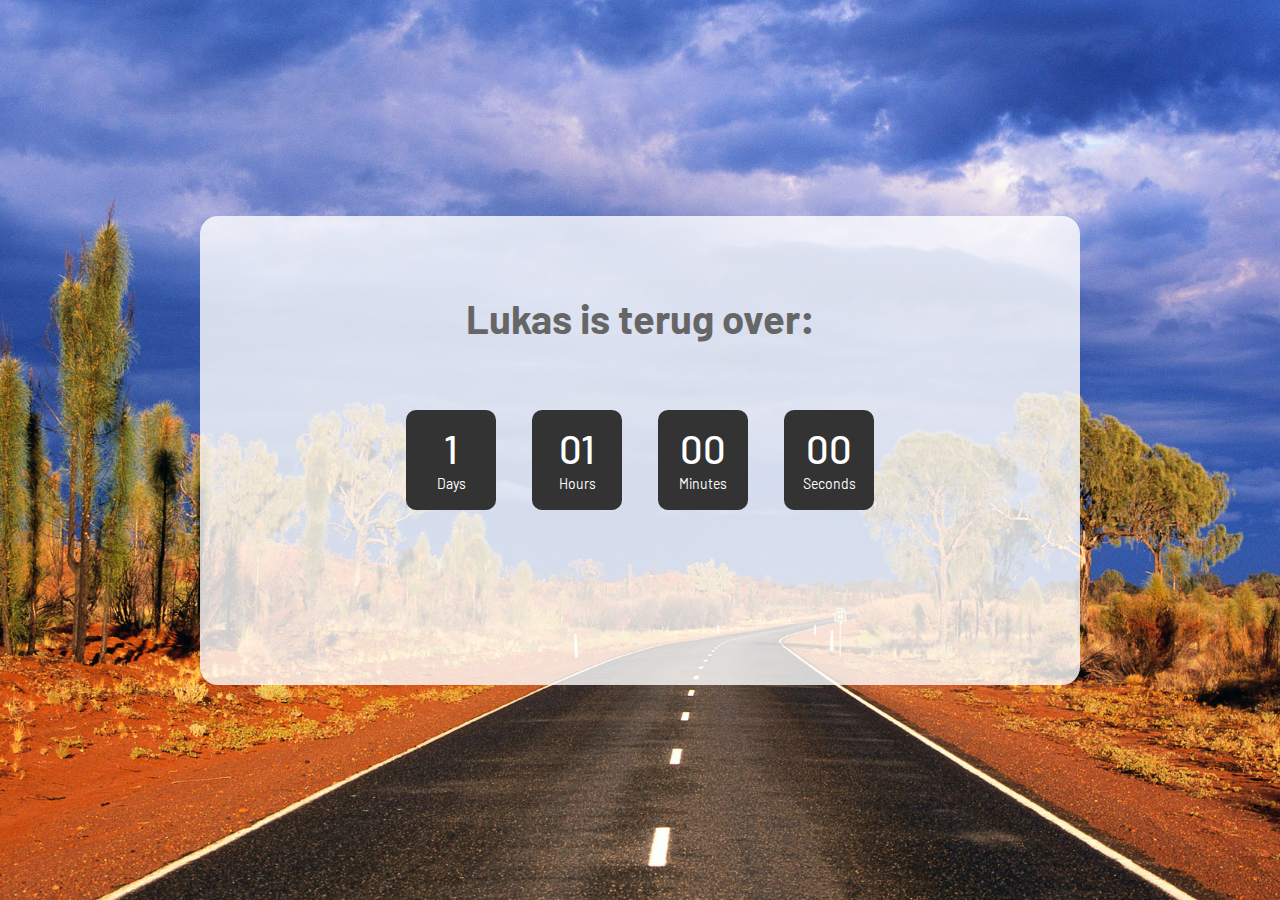
==== wanneerislukasterug/index.html @ bc692d5c "Add wanneerislukasterug" ====
<!DOCTYPE html>
<html lang="en">
<head>
	<title>Wanneer is hij nou eindelijk terug</title>
	<meta charset="UTF-8">
	<meta name="viewport" content="width=device-width, initial-scale=1">
<!--===============================================================================================-->	
	<link rel="icon" type="image/png" href="images/icons/favicon.ico"/>
<!--===============================================================================================-->
	<link rel="stylesheet" type="text/css" href="vendor/bootstrap/css/bootstrap.min.css">
<!--===============================================================================================-->
	<link rel="stylesheet" type="text/css" href="fonts/font-awesome-4.7.0/css/font-awesome.min.css">
<!--===============================================================================================-->
	<link rel="stylesheet" type="text/css" href="vendor/animate/animate.css">
<!--===============================================================================================-->
	<link rel="stylesheet" type="text/css" href="vendor/select2/select2.min.css">
<!--===============================================================================================-->
	<link rel="stylesheet" type="text/css" href="css/util.css">
	<link rel="stylesheet" type="text/css" href="css/main.css">
<!--===============================================================================================-->
</head>
<body>
	
	
	<div class="bg-img1 size1 flex-w flex-c-m p-t-55 p-b-55 p-l-15 p-r-15" style="background-image: url('images/australia.jpg');">
		<div class="wsize1 bor1 bg1 p-t-45 p-b-45 p-l-15 p-r-15 respon1">

			<p class="txt-center m1-txt1 p-t-33 p-b-68 header-text" style="font-size: 40px !important; color: #666666 !important;">
				Lukas is terug over:
			</p>

			<div class="wsize2 flex-w flex-c hsize1 cd100">
				<div class="flex-col-c-m size2 how-countdown">
					<span class="l1-txt1 p-b-9 days">35</span>
					<span class="s1-txt1">Days</span>
				</div>

				<div class="flex-col-c-m size2 how-countdown">
					<span class="l1-txt1 p-b-9 hours">17</span>
					<span class="s1-txt1">Hours</span>
				</div>

				<div class="flex-col-c-m size2 how-countdown">
					<span class="l1-txt1 p-b-9 minutes">50</span>
					<span class="s1-txt1">Minutes</span>
				</div>

				<div class="flex-col-c-m size2 how-countdown">
					<span class="l1-txt1 p-b-9 seconds">39</span>
					<span class="s1-txt1">Seconds</span>
				</div>
			</div>
			
		</div>
	</div>



	

<!--===============================================================================================-->	
	<script src="vendor/jquery/jquery-3.2.1.min.js"></script>
<!--===============================================================================================-->
	<script src="vendor/bootstrap/js/popper.js"></script>
	<script src="vendor/bootstrap/js/bootstrap.min.js"></script>
<!--===============================================================================================-->
	<script src="vendor/select2/select2.min.js"></script>
<!--===============================================================================================-->
	<script src="vendor/countdowntime/moment.min.js"></script>
	<script src="vendor/countdowntime/moment-timezone.min.js"></script>
	<script src="vendor/countdowntime/moment-timezone-with-data.min.js"></script>
	<script src="vendor/countdowntime/countdowntime.js"></script>
	<script>
		if (new Date() < new Date('2019', '1', '5')) {
			$('.header-text').text('Lukas is eindelijk (;P) weg over:')
			$('.cd100').countdown100({
			/*Set Endtime here*/
			/*Endtime must be > current time*/
			endtimeYear: 2019,
			endtimeMonth: 2,
			endtimeDate: 5,
			endtimeHours: 1,
			endtimeMinutes: 0,
			endtimeSeconds: 0,
			timeZone: "Europe/Amsterdam" 
			// ex:  timeZone: "America/New_York"
			//go to " http://momentjs.com/timezone/ " to get timezone
		});

		} else {
			$('.cd100').countdown100({
			/*Set Endtime here*/
			/*Endtime must be > current time*/
			endtimeYear: 2019,
			endtimeMonth: 8,
			endtimeDate: 1,
			endtimeHours: 1,
			endtimeMinutes: 0,
			endtimeSeconds: 0,
			timeZone: "Europe/Amsterdam" 
			// ex:  timeZone: "America/New_York"
			//go to " http://momentjs.com/timezone/ " to get timezone
		});
		}
	</script>
<!--===============================================================================================-->
	<script src="vendor/tilt/tilt.jquery.min.js"></script>
	<script >
		$('.js-tilt').tilt({
			scale: 1.1
		})
	</script>
<!--===============================================================================================-->
	<script src="js/main.js"></script>

</body>
</html>
---- wanneerislukasterug/css/util.css ----
/*//////////////////////////////////////////////////////////////////
[ REBOOT ]*/
*, *:before, *:after {
	margin: 0px; 
	padding: 0px; 
	-webkit-box-sizing: border-box;
	-moz-box-sizing: border-box;
	box-sizing: border-box;
}

body, html {
	font-family: Arial, sans-serif;
	font-size: 15px;
	color: #666666;

	height: 100%;
	background-color: #fff;
	-webkit-box-sizing: border-box;
	-moz-box-sizing: border-box;
	box-sizing: border-box;
}

/*---------------------------------------------*/
a:focus {outline: none;}
a:hover {text-decoration: none;}

/* ------------------------------------ */
h1,h2,h3,h4,h5,h6,p {margin: 0px;}

ul, li {
	margin: 0px;
	list-style-type: none;
}


/* ------------------------------------ */
input, textarea, label {
	display: block;
	outline: none;
	border: none;
}

/* ------------------------------------ */
button {
	outline: none;
	border: none;
	background: transparent;
	cursor: pointer;
}
button:focus {outline: none;}

iframe {border: none;}


/*//////////////////////////////////////////////////////////////////
[ FONT SIZE ]*/
.fs-1 {font-size: 1px;}
.fs-2 {font-size: 2px;}
.fs-3 {font-size: 3px;}
.fs-4 {font-size: 4px;}
.fs-5 {font-size: 5px;}
.fs-6 {font-size: 6px;}
.fs-7 {font-size: 7px;}
.fs-8 {font-size: 8px;}
.fs-9 {font-size: 9px;}
.fs-10 {font-size: 10px;}
.fs-11 {font-size: 11px;}
.fs-12 {font-size: 12px;}
.fs-13 {font-size: 13px;}
.fs-14 {font-size: 14px;}
.fs-15 {font-size: 15px;}
.fs-16 {font-size: 16px;}
.fs-17 {font-size: 17px;}
.fs-18 {font-size: 18px;}
.fs-19 {font-size: 19px;}
.fs-20 {font-size: 20px;}
.fs-21 {font-size: 21px;}
.fs-22 {font-size: 22px;}
.fs-23 {font-size: 23px;}
.fs-24 {font-size: 24px;}
.fs-25 {font-size: 25px;}
.fs-26 {font-size: 26px;}
.fs-27 {font-size: 27px;}
.fs-28 {font-size: 28px;}
.fs-29 {font-size: 29px;}
.fs-30 {font-size: 30px;}
.fs-31 {font-size: 31px;}
.fs-32 {font-size: 32px;}
.fs-33 {font-size: 33px;}
.fs-34 {font-size: 34px;}
.fs-35 {font-size: 35px;}
.fs-36 {font-size: 36px;}
.fs-37 {font-size: 37px;}
.fs-38 {font-size: 38px;}
.fs-39 {font-size: 39px;}
.fs-40 {font-size: 40px;}
.fs-41 {font-size: 41px;}
.fs-42 {font-size: 42px;}
.fs-43 {font-size: 43px;}
.fs-44 {font-size: 44px;}
.fs-45 {font-size: 45px;}
.fs-46 {font-size: 46px;}
.fs-47 {font-size: 47px;}
.fs-48 {font-size: 48px;}
.fs-49 {font-size: 49px;}
.fs-50 {font-size: 50px;}
.fs-51 {font-size: 51px;}
.fs-52 {font-size: 52px;}
.fs-53 {font-size: 53px;}
.fs-54 {font-size: 54px;}
.fs-55 {font-size: 55px;}
.fs-56 {font-size: 56px;}
.fs-57 {font-size: 57px;}
.fs-58 {font-size: 58px;}
.fs-59 {font-size: 59px;}
.fs-60 {font-size: 60px;}
.fs-61 {font-size: 61px;}
.fs-62 {font-size: 62px;}
.fs-63 {font-size: 63px;}
.fs-64 {font-size: 64px;}
.fs-65 {font-size: 65px;}
.fs-66 {font-size: 66px;}
.fs-67 {font-size: 67px;}
.fs-68 {font-size: 68px;}
.fs-69 {font-size: 69px;}
.fs-70 {font-size: 70px;}
.fs-71 {font-size: 71px;}
.fs-72 {font-size: 72px;}
.fs-73 {font-size: 73px;}
.fs-74 {font-size: 74px;}
.fs-75 {font-size: 75px;}
.fs-76 {font-size: 76px;}
.fs-77 {font-size: 77px;}
.fs-78 {font-size: 78px;}
.fs-79 {font-size: 79px;}
.fs-80 {font-size: 80px;}
.fs-81 {font-size: 81px;}
.fs-82 {font-size: 82px;}
.fs-83 {font-size: 83px;}
.fs-84 {font-size: 84px;}
.fs-85 {font-size: 85px;}
.fs-86 {font-size: 86px;}
.fs-87 {font-size: 87px;}
.fs-88 {font-size: 88px;}
.fs-89 {font-size: 89px;}
.fs-90 {font-size: 90px;}
.fs-91 {font-size: 91px;}
.fs-92 {font-size: 92px;}
.fs-93 {font-size: 93px;}
.fs-94 {font-size: 94px;}
.fs-95 {font-size: 95px;}
.fs-96 {font-size: 96px;}
.fs-97 {font-size: 97px;}
.fs-98 {font-size: 98px;}
.fs-99 {font-size: 99px;}
.fs-100 {font-size: 100px;}
.fs-101 {font-size: 101px;}
.fs-102 {font-size: 102px;}
.fs-103 {font-size: 103px;}
.fs-104 {font-size: 104px;}
.fs-105 {font-size: 105px;}
.fs-106 {font-size: 106px;}
.fs-107 {font-size: 107px;}
.fs-108 {font-size: 108px;}
.fs-109 {font-size: 109px;}
.fs-110 {font-size: 110px;}
.fs-111 {font-size: 111px;}
.fs-112 {font-size: 112px;}
.fs-113 {font-size: 113px;}
.fs-114 {font-size: 114px;}
.fs-115 {font-size: 115px;}
.fs-116 {font-size: 116px;}
.fs-117 {font-size: 117px;}
.fs-118 {font-size: 118px;}
.fs-119 {font-size: 119px;}
.fs-120 {font-size: 120px;}
.fs-121 {font-size: 121px;}
.fs-122 {font-size: 122px;}
.fs-123 {font-size: 123px;}
.fs-124 {font-size: 124px;}
.fs-125 {font-size: 125px;}
.fs-126 {font-size: 126px;}
.fs-127 {font-size: 127px;}
.fs-128 {font-size: 128px;}
.fs-129 {font-size: 129px;}
.fs-130 {font-size: 130px;}
.fs-131 {font-size: 131px;}
.fs-132 {font-size: 132px;}
.fs-133 {font-size: 133px;}
.fs-134 {font-size: 134px;}
.fs-135 {font-size: 135px;}
.fs-136 {font-size: 136px;}
.fs-137 {font-size: 137px;}
.fs-138 {font-size: 138px;}
.fs-139 {font-size: 139px;}
.fs-140 {font-size: 140px;}
.fs-141 {font-size: 141px;}
.fs-142 {font-size: 142px;}
.fs-143 {font-size: 143px;}
.fs-144 {font-size: 144px;}
.fs-145 {font-size: 145px;}
.fs-146 {font-size: 146px;}
.fs-147 {font-size: 147px;}
.fs-148 {font-size: 148px;}
.fs-149 {font-size: 149px;}
.fs-150 {font-size: 150px;}
.fs-151 {font-size: 151px;}
.fs-152 {font-size: 152px;}
.fs-153 {font-size: 153px;}
.fs-154 {font-size: 154px;}
.fs-155 {font-size: 155px;}
.fs-156 {font-size: 156px;}
.fs-157 {font-size: 157px;}
.fs-158 {font-size: 158px;}
.fs-159 {font-size: 159px;}
.fs-160 {font-size: 160px;}
.fs-161 {font-size: 161px;}
.fs-162 {font-size: 162px;}
.fs-163 {font-size: 163px;}
.fs-164 {font-size: 164px;}
.fs-165 {font-size: 165px;}
.fs-166 {font-size: 166px;}
.fs-167 {font-size: 167px;}
.fs-168 {font-size: 168px;}
.fs-169 {font-size: 169px;}
.fs-170 {font-size: 170px;}
.fs-171 {font-size: 171px;}
.fs-172 {font-size: 172px;}
.fs-173 {font-size: 173px;}
.fs-174 {font-size: 174px;}
.fs-175 {font-size: 175px;}
.fs-176 {font-size: 176px;}
.fs-177 {font-size: 177px;}
.fs-178 {font-size: 178px;}
.fs-179 {font-size: 179px;}
.fs-180 {font-size: 180px;}
.fs-181 {font-size: 181px;}
.fs-182 {font-size: 182px;}
.fs-183 {font-size: 183px;}
.fs-184 {font-size: 184px;}
.fs-185 {font-size: 185px;}
.fs-186 {font-size: 186px;}
.fs-187 {font-size: 187px;}
.fs-188 {font-size: 188px;}
.fs-189 {font-size: 189px;}
.fs-190 {font-size: 190px;}
.fs-191 {font-size: 191px;}
.fs-192 {font-size: 192px;}
.fs-193 {font-size: 193px;}
.fs-194 {font-size: 194px;}
.fs-195 {font-size: 195px;}
.fs-196 {font-size: 196px;}
.fs-197 {font-size: 197px;}
.fs-198 {font-size: 198px;}
.fs-199 {font-size: 199px;}
.fs-200 {font-size: 200px;}

/*//////////////////////////////////////////////////////////////////
[ PADDING ]*/
.p-t-0 {padding-top: 0px;}
.p-t-1 {padding-top: 1px;}
.p-t-2 {padding-top: 2px;}
.p-t-3 {padding-top: 3px;}
.p-t-4 {padding-top: 4px;}
.p-t-5 {padding-top: 5px;}
.p-t-6 {padding-top: 6px;}
.p-t-7 {padding-top: 7px;}
.p-t-8 {padding-top: 8px;}
.p-t-9 {padding-top: 9px;}
.p-t-10 {padding-top: 10px;}
.p-t-11 {padding-top: 11px;}
.p-t-12 {padding-top: 12px;}
.p-t-13 {padding-top: 13px;}
.p-t-14 {padding-top: 14px;}
.p-t-15 {padding-top: 15px;}
.p-t-16 {padding-top: 16px;}
.p-t-17 {padding-top: 17px;}
.p-t-18 {padding-top: 18px;}
.p-t-19 {padding-top: 19px;}
.p-t-20 {padding-top: 20px;}
.p-t-21 {padding-top: 21px;}
.p-t-22 {padding-top: 22px;}
.p-t-23 {padding-top: 23px;}
.p-t-24 {padding-top: 24px;}
.p-t-25 {padding-top: 25px;}
.p-t-26 {padding-top: 26px;}
.p-t-27 {padding-top: 27px;}
.p-t-28 {padding-top: 28px;}
.p-t-29 {padding-top: 29px;}
.p-t-30 {padding-top: 30px;}
.p-t-31 {padding-top: 31px;}
.p-t-32 {padding-top: 32px;}
.p-t-33 {padding-top: 33px;}
.p-t-34 {padding-top: 34px;}
.p-t-35 {padding-top: 35px;}
.p-t-36 {padding-top: 36px;}
.p-t-37 {padding-top: 37px;}
.p-t-38 {padding-top: 38px;}
.p-t-39 {padding-top: 39px;}
.p-t-40 {padding-top: 40px;}
.p-t-41 {padding-top: 41px;}
.p-t-42 {padding-top: 42px;}
.p-t-43 {padding-top: 43px;}
.p-t-44 {padding-top: 44px;}
.p-t-45 {padding-top: 45px;}
.p-t-46 {padding-top: 46px;}
.p-t-47 {padding-top: 47px;}
.p-t-48 {padding-top: 48px;}
.p-t-49 {padding-top: 49px;}
.p-t-50 {padding-top: 50px;}
.p-t-51 {padding-top: 51px;}
.p-t-52 {padding-top: 52px;}
.p-t-53 {padding-top: 53px;}
.p-t-54 {padding-top: 54px;}
.p-t-55 {padding-top: 55px;}
.p-t-56 {padding-top: 56px;}
.p-t-57 {padding-top: 57px;}
.p-t-58 {padding-top: 58px;}
.p-t-59 {padding-top: 59px;}
.p-t-60 {padding-top: 60px;}
.p-t-61 {padding-top: 61px;}
.p-t-62 {padding-top: 62px;}
.p-t-63 {padding-top: 63px;}
.p-t-64 {padding-top: 64px;}
.p-t-65 {padding-top: 65px;}
.p-t-66 {padding-top: 66px;}
.p-t-67 {padding-top: 67px;}
.p-t-68 {padding-top: 68px;}
.p-t-69 {padding-top: 69px;}
.p-t-70 {padding-top: 70px;}
.p-t-71 {padding-top: 71px;}
.p-t-72 {padding-top: 72px;}
.p-t-73 {padding-top: 73px;}
.p-t-74 {padding-top: 74px;}
.p-t-75 {padding-top: 75px;}
.p-t-76 {padding-top: 76px;}
.p-t-77 {padding-top: 77px;}
.p-t-78 {padding-top: 78px;}
.p-t-79 {padding-top: 79px;}
.p-t-80 {padding-top: 80px;}
.p-t-81 {padding-top: 81px;}
.p-t-82 {padding-top: 82px;}
.p-t-83 {padding-top: 83px;}
.p-t-84 {padding-top: 84px;}
.p-t-85 {padding-top: 85px;}
.p-t-86 {padding-top: 86px;}
.p-t-87 {padding-top: 87px;}
.p-t-88 {padding-top: 88px;}
.p-t-89 {padding-top: 89px;}
.p-t-90 {padding-top: 90px;}
.p-t-91 {padding-top: 91px;}
.p-t-92 {padding-top: 92px;}
.p-t-93 {padding-top: 93px;}
.p-t-94 {padding-top: 94px;}
.p-t-95 {padding-top: 95px;}
.p-t-96 {padding-top: 96px;}
.p-t-97 {padding-top: 97px;}
.p-t-98 {padding-top: 98px;}
.p-t-99 {padding-top: 99px;}
.p-t-100 {padding-top: 100px;}
.p-t-101 {padding-top: 101px;}
.p-t-102 {padding-top: 102px;}
.p-t-103 {padding-top: 103px;}
.p-t-104 {padding-top: 104px;}
.p-t-105 {padding-top: 105px;}
.p-t-106 {padding-top: 106px;}
.p-t-107 {padding-top: 107px;}
.p-t-108 {padding-top: 108px;}
.p-t-109 {padding-top: 109px;}
.p-t-110 {padding-top: 110px;}
.p-t-111 {padding-top: 111px;}
.p-t-112 {padding-top: 112px;}
.p-t-113 {padding-top: 113px;}
.p-t-114 {padding-top: 114px;}
.p-t-115 {padding-top: 115px;}
.p-t-116 {padding-top: 116px;}
.p-t-117 {padding-top: 117px;}
.p-t-118 {padding-top: 118px;}
.p-t-119 {padding-top: 119px;}
.p-t-120 {padding-top: 120px;}
.p-t-121 {padding-top: 121px;}
.p-t-122 {padding-top: 122px;}
.p-t-123 {padding-top: 123px;}
.p-t-124 {padding-top: 124px;}
.p-t-125 {padding-top: 125px;}
.p-t-126 {padding-top: 126px;}
.p-t-127 {padding-top: 127px;}
.p-t-128 {padding-top: 128px;}
.p-t-129 {padding-top: 129px;}
.p-t-130 {padding-top: 130px;}
.p-t-131 {padding-top: 131px;}
.p-t-132 {padding-top: 132px;}
.p-t-133 {padding-top: 133px;}
.p-t-134 {padding-top: 134px;}
.p-t-135 {padding-top: 135px;}
.p-t-136 {padding-top: 136px;}
.p-t-137 {padding-top: 137px;}
.p-t-138 {padding-top: 138px;}
.p-t-139 {padding-top: 139px;}
.p-t-140 {padding-top: 140px;}
.p-t-141 {padding-top: 141px;}
.p-t-142 {padding-top: 142px;}
.p-t-143 {padding-top: 143px;}
.p-t-144 {padding-top: 144px;}
.p-t-145 {padding-top: 145px;}
.p-t-146 {padding-top: 146px;}
.p-t-147 {padding-top: 147px;}
.p-t-148 {padding-top: 148px;}
.p-t-149 {padding-top: 149px;}
.p-t-150 {padding-top: 150px;}
.p-t-151 {padding-top: 151px;}
.p-t-152 {padding-top: 152px;}
.p-t-153 {padding-top: 153px;}
.p-t-154 {padding-top: 154px;}
.p-t-155 {padding-top: 155px;}
.p-t-156 {padding-top: 156px;}
.p-t-157 {padding-top: 157px;}
.p-t-158 {padding-top: 158px;}
.p-t-159 {padding-top: 159px;}
.p-t-160 {padding-top: 160px;}
.p-t-161 {padding-top: 161px;}
.p-t-162 {padding-top: 162px;}
.p-t-163 {padding-top: 163px;}
.p-t-164 {padding-top: 164px;}
.p-t-165 {padding-top: 165px;}
.p-t-166 {padding-top: 166px;}
.p-t-167 {padding-top: 167px;}
.p-t-168 {padding-top: 168px;}
.p-t-169 {padding-top: 169px;}
.p-t-170 {padding-top: 170px;}
.p-t-171 {padding-top: 171px;}
.p-t-172 {padding-top: 172px;}
.p-t-173 {padding-top: 173px;}
.p-t-174 {padding-top: 174px;}
.p-t-175 {padding-top: 175px;}
.p-t-176 {padding-top: 176px;}
.p-t-177 {padding-top: 177px;}
.p-t-178 {padding-top: 178px;}
.p-t-179 {padding-top: 179px;}
.p-t-180 {padding-top: 180px;}
.p-t-181 {padding-top: 181px;}
.p-t-182 {padding-top: 182px;}
.p-t-183 {padding-top: 183px;}
.p-t-184 {padding-top: 184px;}
.p-t-185 {padding-top: 185px;}
.p-t-186 {padding-top: 186px;}
.p-t-187 {padding-top: 187px;}
.p-t-188 {padding-top: 188px;}
.p-t-189 {padding-top: 189px;}
.p-t-190 {padding-top: 190px;}
.p-t-191 {padding-top: 191px;}
.p-t-192 {padding-top: 192px;}
.p-t-193 {padding-top: 193px;}
.p-t-194 {padding-top: 194px;}
.p-t-195 {padding-top: 195px;}
.p-t-196 {padding-top: 196px;}
.p-t-197 {padding-top: 197px;}
.p-t-198 {padding-top: 198px;}
.p-t-199 {padding-top: 199px;}
.p-t-200 {padding-top: 200px;}
.p-t-201 {padding-top: 201px;}
.p-t-202 {padding-top: 202px;}
.p-t-203 {padding-top: 203px;}
.p-t-204 {padding-top: 204px;}
.p-t-205 {padding-top: 205px;}
.p-t-206 {padding-top: 206px;}
.p-t-207 {padding-top: 207px;}
.p-t-208 {padding-top: 208px;}
.p-t-209 {padding-top: 209px;}
.p-t-210 {padding-top: 210px;}
.p-t-211 {padding-top: 211px;}
.p-t-212 {padding-top: 212px;}
.p-t-213 {padding-top: 213px;}
.p-t-214 {padding-top: 214px;}
.p-t-215 {padding-top: 215px;}
.p-t-216 {padding-top: 216px;}
.p-t-217 {padding-top: 217px;}
.p-t-218 {padding-top: 218px;}
.p-t-219 {padding-top: 219px;}
.p-t-220 {padding-top: 220px;}
.p-t-221 {padding-top: 221px;}
.p-t-222 {padding-top: 222px;}
.p-t-223 {padding-top: 223px;}
.p-t-224 {padding-top: 224px;}
.p-t-225 {padding-top: 225px;}
.p-t-226 {padding-top: 226px;}
.p-t-227 {padding-top: 227px;}
.p-t-228 {padding-top: 228px;}
.p-t-229 {padding-top: 229px;}
.p-t-230 {padding-top: 230px;}
.p-t-231 {padding-top: 231px;}
.p-t-232 {padding-top: 232px;}
.p-t-233 {padding-top: 233px;}
.p-t-234 {padding-top: 234px;}
.p-t-235 {padding-top: 235px;}
.p-t-236 {padding-top: 236px;}
.p-t-237 {padding-top: 237px;}
.p-t-238 {padding-top: 238px;}
.p-t-239 {padding-top: 239px;}
.p-t-240 {padding-top: 240px;}
.p-t-241 {padding-top: 241px;}
.p-t-242 {padding-top: 242px;}
.p-t-243 {padding-top: 243px;}
.p-t-244 {padding-top: 244px;}
.p-t-245 {padding-top: 245px;}
.p-t-246 {padding-top: 246px;}
.p-t-247 {padding-top: 247px;}
.p-t-248 {padding-top: 248px;}
.p-t-249 {padding-top: 249px;}
.p-t-250 {padding-top: 250px;}
.p-b-0 {padding-bottom: 0px;}
.p-b-1 {padding-bottom: 1px;}
.p-b-2 {padding-bottom: 2px;}
.p-b-3 {padding-bottom: 3px;}
.p-b-4 {padding-bottom: 4px;}
.p-b-5 {padding-bottom: 5px;}
.p-b-6 {padding-bottom: 6px;}
.p-b-7 {padding-bottom: 7px;}
.p-b-8 {padding-bottom: 8px;}
.p-b-9 {padding-bottom: 9px;}
.p-b-10 {padding-bottom: 10px;}
.p-b-11 {padding-bottom: 11px;}
.p-b-12 {padding-bottom: 12px;}
.p-b-13 {padding-bottom: 13px;}
.p-b-14 {padding-bottom: 14px;}
.p-b-15 {padding-bottom: 15px;}
.p-b-16 {padding-bottom: 16px;}
.p-b-17 {padding-bottom: 17px;}
.p-b-18 {padding-bottom: 18px;}
.p-b-19 {padding-bottom: 19px;}
.p-b-20 {padding-bottom: 20px;}
.p-b-21 {padding-bottom: 21px;}
.p-b-22 {padding-bottom: 22px;}
.p-b-23 {padding-bottom: 23px;}
.p-b-24 {padding-bottom: 24px;}
.p-b-25 {padding-bottom: 25px;}
.p-b-26 {padding-bottom: 26px;}
.p-b-27 {padding-bottom: 27px;}
.p-b-28 {padding-bottom: 28px;}
.p-b-29 {padding-bottom: 29px;}
.p-b-30 {padding-bottom: 30px;}
.p-b-31 {padding-bottom: 31px;}
.p-b-32 {padding-bottom: 32px;}
.p-b-33 {padding-bottom: 33px;}
.p-b-34 {padding-bottom: 34px;}
.p-b-35 {padding-bottom: 35px;}
.p-b-36 {padding-bottom: 36px;}
.p-b-37 {padding-bottom: 37px;}
.p-b-38 {padding-bottom: 38px;}
.p-b-39 {padding-bottom: 39px;}
.p-b-40 {padding-bottom: 40px;}
.p-b-41 {padding-bottom: 41px;}
.p-b-42 {padding-bottom: 42px;}
.p-b-43 {padding-bottom: 43px;}
.p-b-44 {padding-bottom: 44px;}
.p-b-45 {padding-bottom: 45px;}
.p-b-46 {padding-bottom: 46px;}
.p-b-47 {padding-bottom: 47px;}
.p-b-48 {padding-bottom: 48px;}
.p-b-49 {padding-bottom: 49px;}
.p-b-50 {padding-bottom: 50px;}
.p-b-51 {padding-bottom: 51px;}
.p-b-52 {padding-bottom: 52px;}
.p-b-53 {padding-bottom: 53px;}
.p-b-54 {padding-bottom: 54px;}
.p-b-55 {padding-bottom: 55px;}
.p-b-56 {padding-bottom: 56px;}
.p-b-57 {padding-bottom: 57px;}
.p-b-58 {padding-bottom: 58px;}
.p-b-59 {padding-bottom: 59px;}
.p-b-60 {padding-bottom: 60px;}
.p-b-61 {padding-bottom: 61px;}
.p-b-62 {padding-bottom: 62px;}
.p-b-63 {padding-bottom: 63px;}
.p-b-64 {padding-bottom: 64px;}
.p-b-65 {padding-bottom: 65px;}
.p-b-66 {padding-bottom: 66px;}
.p-b-67 {padding-bottom: 67px;}
.p-b-68 {padding-bottom: 68px;}
.p-b-69 {padding-bottom: 69px;}
.p-b-70 {padding-bottom: 70px;}
.p-b-71 {padding-bottom: 71px;}
.p-b-72 {padding-bottom: 72px;}
.p-b-73 {padding-bottom: 73px;}
.p-b-74 {padding-bottom: 74px;}
.p-b-75 {padding-bottom: 75px;}
.p-b-76 {padding-bottom: 76px;}
.p-b-77 {padding-bottom: 77px;}
.p-b-78 {padding-bottom: 78px;}
.p-b-79 {padding-bottom: 79px;}
.p-b-80 {padding-bottom: 80px;}
.p-b-81 {padding-bottom: 81px;}
.p-b-82 {padding-bottom: 82px;}
.p-b-83 {padding-bottom: 83px;}
.p-b-84 {padding-bottom: 84px;}
.p-b-85 {padding-bottom: 85px;}
.p-b-86 {padding-bottom: 86px;}
.p-b-87 {padding-bottom: 87px;}
.p-b-88 {padding-bottom: 88px;}
.p-b-89 {padding-bottom: 89px;}
.p-b-90 {padding-bottom: 90px;}
.p-b-91 {padding-bottom: 91px;}
.p-b-92 {padding-bottom: 92px;}
.p-b-93 {padding-bottom: 93px;}
.p-b-94 {padding-bottom: 94px;}
.p-b-95 {padding-bottom: 95px;}
.p-b-96 {padding-bottom: 96px;}
.p-b-97 {padding-bottom: 97px;}
.p-b-98 {padding-bottom: 98px;}
.p-b-99 {padding-bottom: 99px;}
.p-b-100 {padding-bottom: 100px;}
.p-b-101 {padding-bottom: 101px;}
.p-b-102 {padding-bottom: 102px;}
.p-b-103 {padding-bottom: 103px;}
.p-b-104 {padding-bottom: 104px;}
.p-b-105 {padding-bottom: 105px;}
.p-b-106 {padding-bottom: 106px;}
.p-b-107 {padding-bottom: 107px;}
.p-b-108 {padding-bottom: 108px;}
.p-b-109 {padding-bottom: 109px;}
.p-b-110 {padding-bottom: 110px;}
.p-b-111 {padding-bottom: 111px;}
.p-b-112 {padding-bottom: 112px;}
.p-b-113 {padding-bottom: 113px;}
.p-b-114 {padding-bottom: 114px;}
.p-b-115 {padding-bottom: 115px;}
.p-b-116 {padding-bottom: 116px;}
.p-b-117 {padding-bottom: 117px;}
.p-b-118 {padding-bottom: 118px;}
.p-b-119 {padding-bottom: 119px;}
.p-b-120 {padding-bottom: 120px;}
.p-b-121 {padding-bottom: 121px;}
.p-b-122 {padding-bottom: 122px;}
.p-b-123 {padding-bottom: 123px;}
.p-b-124 {padding-bottom: 124px;}
.p-b-125 {padding-bottom: 125px;}
.p-b-126 {padding-bottom: 126px;}
.p-b-127 {padding-bottom: 127px;}
.p-b-128 {padding-bottom: 128px;}
.p-b-129 {padding-bottom: 129px;}
.p-b-130 {padding-bottom: 130px;}
.p-b-131 {padding-bottom: 131px;}
.p-b-132 {padding-bottom: 132px;}
.p-b-133 {padding-bottom: 133px;}
.p-b-134 {padding-bottom: 134px;}
.p-b-135 {padding-bottom: 135px;}
.p-b-136 {padding-bottom: 136px;}
.p-b-137 {padding-bottom: 137px;}
.p-b-138 {padding-bottom: 138px;}
.p-b-139 {padding-bottom: 139px;}
.p-b-140 {padding-bottom: 140px;}
.p-b-141 {padding-bottom: 141px;}
.p-b-142 {padding-bottom: 142px;}
.p-b-143 {padding-bottom: 143px;}
.p-b-144 {padding-bottom: 144px;}
.p-b-145 {padding-bottom: 145px;}
.p-b-146 {padding-bottom: 146px;}
.p-b-147 {padding-bottom: 147px;}
.p-b-148 {padding-bottom: 148px;}
.p-b-149 {padding-bottom: 149px;}
.p-b-150 {padding-bottom: 150px;}
.p-b-151 {padding-bottom: 151px;}
.p-b-152 {padding-bottom: 152px;}
.p-b-153 {padding-bottom: 153px;}
.p-b-154 {padding-bottom: 154px;}
.p-b-155 {padding-bottom: 155px;}
.p-b-156 {padding-bottom: 156px;}
.p-b-157 {padding-bottom: 157px;}
.p-b-158 {padding-bottom: 158px;}
.p-b-159 {padding-bottom: 159px;}
.p-b-160 {padding-bottom: 160px;}
.p-b-161 {padding-bottom: 161px;}
.p-b-162 {padding-bottom: 162px;}
.p-b-163 {padding-bottom: 163px;}
.p-b-164 {padding-bottom: 164px;}
.p-b-165 {padding-bottom: 165px;}
.p-b-166 {padding-bottom: 166px;}
.p-b-167 {padding-bottom: 167px;}
.p-b-168 {padding-bottom: 168px;}
.p-b-169 {padding-bottom: 169px;}
.p-b-170 {padding-bottom: 170px;}
.p-b-171 {padding-bottom: 171px;}
.p-b-172 {padding-bottom: 172px;}
.p-b-173 {padding-bottom: 173px;}
.p-b-174 {padding-bottom: 174px;}
.p-b-175 {padding-bottom: 175px;}
.p-b-176 {padding-bottom: 176px;}
.p-b-177 {padding-bottom: 177px;}
.p-b-178 {padding-bottom: 178px;}
.p-b-179 {padding-bottom: 179px;}
.p-b-180 {padding-bottom: 180px;}
.p-b-181 {padding-bottom: 181px;}
.p-b-182 {padding-bottom: 182px;}
.p-b-183 {padding-bottom: 183px;}
.p-b-184 {padding-bottom: 184px;}
.p-b-185 {padding-bottom: 185px;}
.p-b-186 {padding-bottom: 186px;}
.p-b-187 {padding-bottom: 187px;}
.p-b-188 {padding-bottom: 188px;}
.p-b-189 {padding-bottom: 189px;}
.p-b-190 {padding-bottom: 190px;}
.p-b-191 {padding-bottom: 191px;}
.p-b-192 {padding-bottom: 192px;}
.p-b-193 {padding-bottom: 193px;}
.p-b-194 {padding-bottom: 194px;}
.p-b-195 {padding-bottom: 195px;}
.p-b-196 {padding-bottom: 196px;}
.p-b-197 {padding-bottom: 197px;}
.p-b-198 {padding-bottom: 198px;}
.p-b-199 {padding-bottom: 199px;}
.p-b-200 {padding-bottom: 200px;}
.p-b-201 {padding-bottom: 201px;}
.p-b-202 {padding-bottom: 202px;}
.p-b-203 {padding-bottom: 203px;}
.p-b-204 {padding-bottom: 204px;}
.p-b-205 {padding-bottom: 205px;}
.p-b-206 {padding-bottom: 206px;}
.p-b-207 {padding-bottom: 207px;}
.p-b-208 {padding-bottom: 208px;}
.p-b-209 {padding-bottom: 209px;}
.p-b-210 {padding-bottom: 210px;}
.p-b-211 {padding-bottom: 211px;}
.p-b-212 {padding-bottom: 212px;}
.p-b-213 {padding-bottom: 213px;}
.p-b-214 {padding-bottom: 214px;}
.p-b-215 {padding-bottom: 215px;}
.p-b-216 {padding-bottom: 216px;}
.p-b-217 {padding-bottom: 217px;}
.p-b-218 {padding-bottom: 218px;}
.p-b-219 {padding-bottom: 219px;}
.p-b-220 {padding-bottom: 220px;}
.p-b-221 {padding-bottom: 221px;}
.p-b-222 {padding-bottom: 222px;}
.p-b-223 {padding-bottom: 223px;}
.p-b-224 {padding-bottom: 224px;}
.p-b-225 {padding-bottom: 225px;}
.p-b-226 {padding-bottom: 226px;}
.p-b-227 {padding-bottom: 227px;}
.p-b-228 {padding-bottom: 228px;}
.p-b-229 {padding-bottom: 229px;}
.p-b-230 {padding-bottom: 230px;}
.p-b-231 {padding-bottom: 231px;}
.p-b-232 {padding-bottom: 232px;}
.p-b-233 {padding-bottom: 233px;}
.p-b-234 {padding-bottom: 234px;}
.p-b-235 {padding-bottom: 235px;}
.p-b-236 {padding-bottom: 236px;}
.p-b-237 {padding-bottom: 237px;}
.p-b-238 {padding-bottom: 238px;}
.p-b-239 {padding-bottom: 239px;}
.p-b-240 {padding-bottom: 240px;}
.p-b-241 {padding-bottom: 241px;}
.p-b-242 {padding-bottom: 242px;}
.p-b-243 {padding-bottom: 243px;}
.p-b-244 {padding-bottom: 244px;}
.p-b-245 {padding-bottom: 245px;}
.p-b-246 {padding-bottom: 246px;}
.p-b-247 {padding-bottom: 247px;}
.p-b-248 {padding-bottom: 248px;}
.p-b-249 {padding-bottom: 249px;}
.p-b-250 {padding-bottom: 250px;}
.p-l-0 {padding-left: 0px;}
.p-l-1 {padding-left: 1px;}
.p-l-2 {padding-left: 2px;}
.p-l-3 {padding-left: 3px;}
.p-l-4 {padding-left: 4px;}
.p-l-5 {padding-left: 5px;}
.p-l-6 {padding-left: 6px;}
.p-l-7 {padding-left: 7px;}
.p-l-8 {padding-left: 8px;}
.p-l-9 {padding-left: 9px;}
.p-l-10 {padding-left: 10px;}
.p-l-11 {padding-left: 11px;}
.p-l-12 {padding-left: 12px;}
.p-l-13 {padding-left: 13px;}
.p-l-14 {padding-left: 14px;}
.p-l-15 {padding-left: 15px;}
.p-l-16 {padding-left: 16px;}
.p-l-17 {padding-left: 17px;}
.p-l-18 {padding-left: 18px;}
.p-l-19 {padding-left: 19px;}
.p-l-20 {padding-left: 20px;}
.p-l-21 {padding-left: 21px;}
.p-l-22 {padding-left: 22px;}
.p-l-23 {padding-left: 23px;}
.p-l-24 {padding-left: 24px;}
.p-l-25 {padding-left: 25px;}
.p-l-26 {padding-left: 26px;}
.p-l-27 {padding-left: 27px;}
.p-l-28 {padding-left: 28px;}
.p-l-29 {padding-left: 29px;}
.p-l-30 {padding-left: 30px;}
.p-l-31 {padding-left: 31px;}
.p-l-32 {padding-left: 32px;}
.p-l-33 {padding-left: 33px;}
.p-l-34 {padding-left: 34px;}
.p-l-35 {padding-left: 35px;}
.p-l-36 {padding-left: 36px;}
.p-l-37 {padding-left: 37px;}
.p-l-38 {padding-left: 38px;}
.p-l-39 {padding-left: 39px;}
.p-l-40 {padding-left: 40px;}
.p-l-41 {padding-left: 41px;}
.p-l-42 {padding-left: 42px;}
.p-l-43 {padding-left: 43px;}
.p-l-44 {padding-left: 44px;}
.p-l-45 {padding-left: 45px;}
.p-l-46 {padding-left: 46px;}
.p-l-47 {padding-left: 47px;}
.p-l-48 {padding-left: 48px;}
.p-l-49 {padding-left: 49px;}
.p-l-50 {padding-left: 50px;}
.p-l-51 {padding-left: 51px;}
.p-l-52 {padding-left: 52px;}
.p-l-53 {padding-left: 53px;}
.p-l-54 {padding-left: 54px;}
.p-l-55 {padding-left: 55px;}
.p-l-56 {padding-left: 56px;}
.p-l-57 {padding-left: 57px;}
.p-l-58 {padding-left: 58px;}
.p-l-59 {padding-left: 59px;}
.p-l-60 {padding-left: 60px;}
.p-l-61 {padding-left: 61px;}
.p-l-62 {padding-left: 62px;}
.p-l-63 {padding-left: 63px;}
.p-l-64 {padding-left: 64px;}
.p-l-65 {padding-left: 65px;}
.p-l-66 {padding-left: 66px;}
.p-l-67 {padding-left: 67px;}
.p-l-68 {padding-left: 68px;}
.p-l-69 {padding-left: 69px;}
.p-l-70 {padding-left: 70px;}
.p-l-71 {padding-left: 71px;}
.p-l-72 {padding-left: 72px;}
.p-l-73 {padding-left: 73px;}
.p-l-74 {padding-left: 74px;}
.p-l-75 {padding-left: 75px;}
.p-l-76 {padding-left: 76px;}
.p-l-77 {padding-left: 77px;}
.p-l-78 {padding-left: 78px;}
.p-l-79 {padding-left: 79px;}
.p-l-80 {padding-left: 80px;}
.p-l-81 {padding-left: 81px;}
.p-l-82 {padding-left: 82px;}
.p-l-83 {padding-left: 83px;}
.p-l-84 {padding-left: 84px;}
.p-l-85 {padding-left: 85px;}
.p-l-86 {padding-left: 86px;}
.p-l-87 {padding-left: 87px;}
.p-l-88 {padding-left: 88px;}
.p-l-89 {padding-left: 89px;}
.p-l-90 {padding-left: 90px;}
.p-l-91 {padding-left: 91px;}
.p-l-92 {padding-left: 92px;}
.p-l-93 {padding-left: 93px;}
.p-l-94 {padding-left: 94px;}
.p-l-95 {padding-left: 95px;}
.p-l-96 {padding-left: 96px;}
.p-l-97 {padding-left: 97px;}
.p-l-98 {padding-left: 98px;}
.p-l-99 {padding-left: 99px;}
.p-l-100 {padding-left: 100px;}
.p-l-101 {padding-left: 101px;}
.p-l-102 {padding-left: 102px;}
.p-l-103 {padding-left: 103px;}
.p-l-104 {padding-left: 104px;}
.p-l-105 {padding-left: 105px;}
.p-l-106 {padding-left: 106px;}
.p-l-107 {padding-left: 107px;}
.p-l-108 {padding-left: 108px;}
.p-l-109 {padding-left: 109px;}
.p-l-110 {padding-left: 110px;}
.p-l-111 {padding-left: 111px;}
.p-l-112 {padding-left: 112px;}
.p-l-113 {padding-left: 113px;}
.p-l-114 {padding-left: 114px;}
.p-l-115 {padding-left: 115px;}
.p-l-116 {padding-left: 116px;}
.p-l-117 {padding-left: 117px;}
.p-l-118 {padding-left: 118px;}
.p-l-119 {padding-left: 119px;}
.p-l-120 {padding-left: 120px;}
.p-l-121 {padding-left: 121px;}
.p-l-122 {padding-left: 122px;}
.p-l-123 {padding-left: 123px;}
.p-l-124 {padding-left: 124px;}
.p-l-125 {padding-left: 125px;}
.p-l-126 {padding-left: 126px;}
.p-l-127 {padding-left: 127px;}
.p-l-128 {padding-left: 128px;}
.p-l-129 {padding-left: 129px;}
.p-l-130 {padding-left: 130px;}
.p-l-131 {padding-left: 131px;}
.p-l-132 {padding-left: 132px;}
.p-l-133 {padding-left: 133px;}
.p-l-134 {padding-left: 134px;}
.p-l-135 {padding-left: 135px;}
.p-l-136 {padding-left: 136px;}
.p-l-137 {padding-left: 137px;}
.p-l-138 {padding-left: 138px;}
.p-l-139 {padding-left: 139px;}
.p-l-140 {padding-left: 140px;}
.p-l-141 {padding-left: 141px;}
.p-l-142 {padding-left: 142px;}
.p-l-143 {padding-left: 143px;}
.p-l-144 {padding-left: 144px;}
.p-l-145 {padding-left: 145px;}
.p-l-146 {padding-left: 146px;}
.p-l-147 {padding-left: 147px;}
.p-l-148 {padding-left: 148px;}
.p-l-149 {padding-left: 149px;}
.p-l-150 {padding-left: 150px;}
.p-l-151 {padding-left: 151px;}
.p-l-152 {padding-left: 152px;}
.p-l-153 {padding-left: 153px;}
.p-l-154 {padding-left: 154px;}
.p-l-155 {padding-left: 155px;}
.p-l-156 {padding-left: 156px;}
.p-l-157 {padding-left: 157px;}
.p-l-158 {padding-left: 158px;}
.p-l-159 {padding-left: 159px;}
.p-l-160 {padding-left: 160px;}
.p-l-161 {padding-left: 161px;}
.p-l-162 {padding-left: 162px;}
.p-l-163 {padding-left: 163px;}
.p-l-164 {padding-left: 164px;}
.p-l-165 {padding-left: 165px;}
.p-l-166 {padding-left: 166px;}
.p-l-167 {padding-left: 167px;}
.p-l-168 {padding-left: 168px;}
.p-l-169 {padding-left: 169px;}
.p-l-170 {padding-left: 170px;}
.p-l-171 {padding-left: 171px;}
.p-l-172 {padding-left: 172px;}
.p-l-173 {padding-left: 173px;}
.p-l-174 {padding-left: 174px;}
.p-l-175 {padding-left: 175px;}
.p-l-176 {padding-left: 176px;}
.p-l-177 {padding-left: 177px;}
.p-l-178 {padding-left: 178px;}
.p-l-179 {padding-left: 179px;}
.p-l-180 {padding-left: 180px;}
.p-l-181 {padding-left: 181px;}
.p-l-182 {padding-left: 182px;}
.p-l-183 {padding-left: 183px;}
.p-l-184 {padding-left: 184px;}
.p-l-185 {padding-left: 185px;}
.p-l-186 {padding-left: 186px;}
.p-l-187 {padding-left: 187px;}
.p-l-188 {padding-left: 188px;}
.p-l-189 {padding-left: 189px;}
.p-l-190 {padding-left: 190px;}
.p-l-191 {padding-left: 191px;}
.p-l-192 {padding-left: 192px;}
.p-l-193 {padding-left: 193px;}
.p-l-194 {padding-left: 194px;}
.p-l-195 {padding-left: 195px;}
.p-l-196 {padding-left: 196px;}
.p-l-197 {padding-left: 197px;}
.p-l-198 {padding-left: 198px;}
.p-l-199 {padding-left: 199px;}
.p-l-200 {padding-left: 200px;}
.p-l-201 {padding-left: 201px;}
.p-l-202 {padding-left: 202px;}
.p-l-203 {padding-left: 203px;}
.p-l-204 {padding-left: 204px;}
.p-l-205 {padding-left: 205px;}
.p-l-206 {padding-left: 206px;}
.p-l-207 {padding-left: 207px;}
.p-l-208 {padding-left: 208px;}
.p-l-209 {padding-left: 209px;}
.p-l-210 {padding-left: 210px;}
.p-l-211 {padding-left: 211px;}
.p-l-212 {padding-left: 212px;}
.p-l-213 {padding-left: 213px;}
.p-l-214 {padding-left: 214px;}
.p-l-215 {padding-left: 215px;}
.p-l-216 {padding-left: 216px;}
.p-l-217 {padding-left: 217px;}
.p-l-218 {padding-left: 218px;}
.p-l-219 {padding-left: 219px;}
.p-l-220 {padding-left: 220px;}
.p-l-221 {padding-left: 221px;}
.p-l-222 {padding-left: 222px;}
.p-l-223 {padding-left: 223px;}
.p-l-224 {padding-left: 224px;}
.p-l-225 {padding-left: 225px;}
.p-l-226 {padding-left: 226px;}
.p-l-227 {padding-left: 227px;}
.p-l-228 {padding-left: 228px;}
.p-l-229 {padding-left: 229px;}
.p-l-230 {padding-left: 230px;}
.p-l-231 {padding-left: 231px;}
.p-l-232 {padding-left: 232px;}
.p-l-233 {padding-left: 233px;}
.p-l-234 {padding-left: 234px;}
.p-l-235 {padding-left: 235px;}
.p-l-236 {padding-left: 236px;}
.p-l-237 {padding-left: 237px;}
.p-l-238 {padding-left: 238px;}
.p-l-239 {padding-left: 239px;}
.p-l-240 {padding-left: 240px;}
.p-l-241 {padding-left: 241px;}
.p-l-242 {padding-left: 242px;}
.p-l-243 {padding-left: 243px;}
.p-l-244 {padding-left: 244px;}
.p-l-245 {padding-left: 245px;}
.p-l-246 {padding-left: 246px;}
.p-l-247 {padding-left: 247px;}
.p-l-248 {padding-left: 248px;}
.p-l-249 {padding-left: 249px;}
.p-l-250 {padding-left: 250px;}
.p-r-0 {padding-right: 0px;}
.p-r-1 {padding-right: 1px;}
.p-r-2 {padding-right: 2px;}
.p-r-3 {padding-right: 3px;}
.p-r-4 {padding-right: 4px;}
.p-r-5 {padding-right: 5px;}
.p-r-6 {padding-right: 6px;}
.p-r-7 {padding-right: 7px;}
.p-r-8 {padding-right: 8px;}
.p-r-9 {padding-right: 9px;}
.p-r-10 {padding-right: 10px;}
.p-r-11 {padding-right: 11px;}
.p-r-12 {padding-right: 12px;}
.p-r-13 {padding-right: 13px;}
.p-r-14 {padding-right: 14px;}
.p-r-15 {padding-right: 15px;}
.p-r-16 {padding-right: 16px;}
.p-r-17 {padding-right: 17px;}
.p-r-18 {padding-right: 18px;}
.p-r-19 {padding-right: 19px;}
.p-r-20 {padding-right: 20px;}
.p-r-21 {padding-right: 21px;}
.p-r-22 {padding-right: 22px;}
.p-r-23 {padding-right: 23px;}
.p-r-24 {padding-right: 24px;}
.p-r-25 {padding-right: 25px;}
.p-r-26 {padding-right: 26px;}
.p-r-27 {padding-right: 27px;}
.p-r-28 {padding-right: 28px;}
.p-r-29 {padding-right: 29px;}
.p-r-30 {padding-right: 30px;}
.p-r-31 {padding-right: 31px;}
.p-r-32 {padding-right: 32px;}
.p-r-33 {padding-right: 33px;}
.p-r-34 {padding-right: 34px;}
.p-r-35 {padding-right: 35px;}
.p-r-36 {padding-right: 36px;}
.p-r-37 {padding-right: 37px;}
.p-r-38 {padding-right: 38px;}
.p-r-39 {padding-right: 39px;}
.p-r-40 {padding-right: 40px;}
.p-r-41 {padding-right: 41px;}
.p-r-42 {padding-right: 42px;}
.p-r-43 {padding-right: 43px;}
.p-r-44 {padding-right: 44px;}
.p-r-45 {padding-right: 45px;}
.p-r-46 {padding-right: 46px;}
.p-r-47 {padding-right: 47px;}
.p-r-48 {padding-right: 48px;}
.p-r-49 {padding-right: 49px;}
.p-r-50 {padding-right: 50px;}
.p-r-51 {padding-right: 51px;}
.p-r-52 {padding-right: 52px;}
.p-r-53 {padding-right: 53px;}
.p-r-54 {padding-right: 54px;}
.p-r-55 {padding-right: 55px;}
.p-r-56 {padding-right: 56px;}
.p-r-57 {padding-right: 57px;}
.p-r-58 {padding-right: 58px;}
.p-r-59 {padding-right: 59px;}
.p-r-60 {padding-right: 60px;}
.p-r-61 {padding-right: 61px;}
.p-r-62 {padding-right: 62px;}
.p-r-63 {padding-right: 63px;}
.p-r-64 {padding-right: 64px;}
.p-r-65 {padding-right: 65px;}
.p-r-66 {padding-right: 66px;}
.p-r-67 {padding-right: 67px;}
.p-r-68 {padding-right: 68px;}
.p-r-69 {padding-right: 69px;}
.p-r-70 {padding-right: 70px;}
.p-r-71 {padding-right: 71px;}
.p-r-72 {padding-right: 72px;}
.p-r-73 {padding-right: 73px;}
.p-r-74 {padding-right: 74px;}
.p-r-75 {padding-right: 75px;}
.p-r-76 {padding-right: 76px;}
.p-r-77 {padding-right: 77px;}
.p-r-78 {padding-right: 78px;}
.p-r-79 {padding-right: 79px;}
.p-r-80 {padding-right: 80px;}
.p-r-81 {padding-right: 81px;}
.p-r-82 {padding-right: 82px;}
.p-r-83 {padding-right: 83px;}
.p-r-84 {padding-right: 84px;}
.p-r-85 {padding-right: 85px;}
.p-r-86 {padding-right: 86px;}
.p-r-87 {padding-right: 87px;}
.p-r-88 {padding-right: 88px;}
.p-r-89 {padding-right: 89px;}
.p-r-90 {padding-right: 90px;}
.p-r-91 {padding-right: 91px;}
.p-r-92 {padding-right: 92px;}
.p-r-93 {padding-right: 93px;}
.p-r-94 {padding-right: 94px;}
.p-r-95 {padding-right: 95px;}
.p-r-96 {padding-right: 96px;}
.p-r-97 {padding-right: 97px;}
.p-r-98 {padding-right: 98px;}
.p-r-99 {padding-right: 99px;}
.p-r-100 {padding-right: 100px;}
.p-r-101 {padding-right: 101px;}
.p-r-102 {padding-right: 102px;}
.p-r-103 {padding-right: 103px;}
.p-r-104 {padding-right: 104px;}
.p-r-105 {padding-right: 105px;}
.p-r-106 {padding-right: 106px;}
.p-r-107 {padding-right: 107px;}
.p-r-108 {padding-right: 108px;}
.p-r-109 {padding-right: 109px;}
.p-r-110 {padding-right: 110px;}
.p-r-111 {padding-right: 111px;}
.p-r-112 {padding-right: 112px;}
.p-r-113 {padding-right: 113px;}
.p-r-114 {padding-right: 114px;}
.p-r-115 {padding-right: 115px;}
.p-r-116 {padding-right: 116px;}
.p-r-117 {padding-right: 117px;}
.p-r-118 {padding-right: 118px;}
.p-r-119 {padding-right: 119px;}
.p-r-120 {padding-right: 120px;}
.p-r-121 {padding-right: 121px;}
.p-r-122 {padding-right: 122px;}
.p-r-123 {padding-right: 123px;}
.p-r-124 {padding-right: 124px;}
.p-r-125 {padding-right: 125px;}
.p-r-126 {padding-right: 126px;}
.p-r-127 {padding-right: 127px;}
.p-r-128 {padding-right: 128px;}
.p-r-129 {padding-right: 129px;}
.p-r-130 {padding-right: 130px;}
.p-r-131 {padding-right: 131px;}
.p-r-132 {padding-right: 132px;}
.p-r-133 {padding-right: 133px;}
.p-r-134 {padding-right: 134px;}
.p-r-135 {padding-right: 135px;}
.p-r-136 {padding-right: 136px;}
.p-r-137 {padding-right: 137px;}
.p-r-138 {padding-right: 138px;}
.p-r-139 {padding-right: 139px;}
.p-r-140 {padding-right: 140px;}
.p-r-141 {padding-right: 141px;}
.p-r-142 {padding-right: 142px;}
.p-r-143 {padding-right: 143px;}
.p-r-144 {padding-right: 144px;}
.p-r-145 {padding-right: 145px;}
.p-r-146 {padding-right: 146px;}
.p-r-147 {padding-right: 147px;}
.p-r-148 {padding-right: 148px;}
.p-r-149 {padding-right: 149px;}
.p-r-150 {padding-right: 150px;}
.p-r-151 {padding-right: 151px;}
.p-r-152 {padding-right: 152px;}
.p-r-153 {padding-right: 153px;}
.p-r-154 {padding-right: 154px;}
.p-r-155 {padding-right: 155px;}
.p-r-156 {padding-right: 156px;}
.p-r-157 {padding-right: 157px;}
.p-r-158 {padding-right: 158px;}
.p-r-159 {padding-right: 159px;}
.p-r-160 {padding-right: 160px;}
.p-r-161 {padding-right: 161px;}
.p-r-162 {padding-right: 162px;}
.p-r-163 {padding-right: 163px;}
.p-r-164 {padding-right: 164px;}
.p-r-165 {padding-right: 165px;}
.p-r-166 {padding-right: 166px;}
.p-r-167 {padding-right: 167px;}
.p-r-168 {padding-right: 168px;}
.p-r-169 {padding-right: 169px;}
.p-r-170 {padding-right: 170px;}
.p-r-171 {padding-right: 171px;}
.p-r-172 {padding-right: 172px;}
.p-r-173 {padding-right: 173px;}
.p-r-174 {padding-right: 174px;}
.p-r-175 {padding-right: 175px;}
.p-r-176 {padding-right: 176px;}
.p-r-177 {padding-right: 177px;}
.p-r-178 {padding-right: 178px;}
.p-r-179 {padding-right: 179px;}
.p-r-180 {padding-right: 180px;}
.p-r-181 {padding-right: 181px;}
.p-r-182 {padding-right: 182px;}
.p-r-183 {padding-right: 183px;}
.p-r-184 {padding-right: 184px;}
.p-r-185 {padding-right: 185px;}
.p-r-186 {padding-right: 186px;}
.p-r-187 {padding-right: 187px;}
.p-r-188 {padding-right: 188px;}
.p-r-189 {padding-right: 189px;}
.p-r-190 {padding-right: 190px;}
.p-r-191 {padding-right: 191px;}
.p-r-192 {padding-right: 192px;}
.p-r-193 {padding-right: 193px;}
.p-r-194 {padding-right: 194px;}
.p-r-195 {padding-right: 195px;}
.p-r-196 {padding-right: 196px;}
.p-r-197 {padding-right: 197px;}
.p-r-198 {padding-right: 198px;}
.p-r-199 {padding-right: 199px;}
.p-r-200 {padding-right: 200px;}
.p-r-201 {padding-right: 201px;}
.p-r-202 {padding-right: 202px;}
.p-r-203 {padding-right: 203px;}
.p-r-204 {padding-right: 204px;}
.p-r-205 {padding-right: 205px;}
.p-r-206 {padding-right: 206px;}
.p-r-207 {padding-right: 207px;}
.p-r-208 {padding-right: 208px;}
.p-r-209 {padding-right: 209px;}
.p-r-210 {padding-right: 210px;}
.p-r-211 {padding-right: 211px;}
.p-r-212 {padding-right: 212px;}
.p-r-213 {padding-right: 213px;}
.p-r-214 {padding-right: 214px;}
.p-r-215 {padding-right: 215px;}
.p-r-216 {padding-right: 216px;}
.p-r-217 {padding-right: 217px;}
.p-r-218 {padding-right: 218px;}
.p-r-219 {padding-right: 219px;}
.p-r-220 {padding-right: 220px;}
.p-r-221 {padding-right: 221px;}
.p-r-222 {padding-right: 222px;}
.p-r-223 {padding-right: 223px;}
.p-r-224 {padding-right: 224px;}
.p-r-225 {padding-right: 225px;}
.p-r-226 {padding-right: 226px;}
.p-r-227 {padding-right: 227px;}
.p-r-228 {padding-right: 228px;}
.p-r-229 {padding-right: 229px;}
.p-r-230 {padding-right: 230px;}
.p-r-231 {padding-right: 231px;}
.p-r-232 {padding-right: 232px;}
.p-r-233 {padding-right: 233px;}
.p-r-234 {padding-right: 234px;}
.p-r-235 {padding-right: 235px;}
.p-r-236 {padding-right: 236px;}
.p-r-237 {padding-right: 237px;}
.p-r-238 {padding-right: 238px;}
.p-r-239 {padding-right: 239px;}
.p-r-240 {padding-right: 240px;}
.p-r-241 {padding-right: 241px;}
.p-r-242 {padding-right: 242px;}
.p-r-243 {padding-right: 243px;}
.p-r-244 {padding-right: 244px;}
.p-r-245 {padding-right: 245px;}
.p-r-246 {padding-right: 246px;}
.p-r-247 {padding-right: 247px;}
.p-r-248 {padding-right: 248px;}
.p-r-249 {padding-right: 249px;}
.p-r-250 {padding-right: 250px;}

/*//////////////////////////////////////////////////////////////////
[ MARGIN ]*/
.m-t-0 {margin-top: 0px;}
.m-t-1 {margin-top: 1px;}
.m-t-2 {margin-top: 2px;}
.m-t-3 {margin-top: 3px;}
.m-t-4 {margin-top: 4px;}
.m-t-5 {margin-top: 5px;}
.m-t-6 {margin-top: 6px;}
.m-t-7 {margin-top: 7px;}
.m-t-8 {margin-top: 8px;}
.m-t-9 {margin-top: 9px;}
.m-t-10 {margin-top: 10px;}
.m-t-11 {margin-top: 11px;}
.m-t-12 {margin-top: 12px;}
.m-t-13 {margin-top: 13px;}
.m-t-14 {margin-top: 14px;}
.m-t-15 {margin-top: 15px;}
.m-t-16 {margin-top: 16px;}
.m-t-17 {margin-top: 17px;}
.m-t-18 {margin-top: 18px;}
.m-t-19 {margin-top: 19px;}
.m-t-20 {margin-top: 20px;}
.m-t-21 {margin-top: 21px;}
.m-t-22 {margin-top: 22px;}
.m-t-23 {margin-top: 23px;}
.m-t-24 {margin-top: 24px;}
.m-t-25 {margin-top: 25px;}
.m-t-26 {margin-top: 26px;}
.m-t-27 {margin-top: 27px;}
.m-t-28 {margin-top: 28px;}
.m-t-29 {margin-top: 29px;}
.m-t-30 {margin-top: 30px;}
.m-t-31 {margin-top: 31px;}
.m-t-32 {margin-top: 32px;}
.m-t-33 {margin-top: 33px;}
.m-t-34 {margin-top: 34px;}
.m-t-35 {margin-top: 35px;}
.m-t-36 {margin-top: 36px;}
.m-t-37 {margin-top: 37px;}
.m-t-38 {margin-top: 38px;}
.m-t-39 {margin-top: 39px;}
.m-t-40 {margin-top: 40px;}
.m-t-41 {margin-top: 41px;}
.m-t-42 {margin-top: 42px;}
.m-t-43 {margin-top: 43px;}
.m-t-44 {margin-top: 44px;}
.m-t-45 {margin-top: 45px;}
.m-t-46 {margin-top: 46px;}
.m-t-47 {margin-top: 47px;}
.m-t-48 {margin-top: 48px;}
.m-t-49 {margin-top: 49px;}
.m-t-50 {margin-top: 50px;}
.m-t-51 {margin-top: 51px;}
.m-t-52 {margin-top: 52px;}
.m-t-53 {margin-top: 53px;}
.m-t-54 {margin-top: 54px;}
.m-t-55 {margin-top: 55px;}
.m-t-56 {margin-top: 56px;}
.m-t-57 {margin-top: 57px;}
.m-t-58 {margin-top: 58px;}
.m-t-59 {margin-top: 59px;}
.m-t-60 {margin-top: 60px;}
.m-t-61 {margin-top: 61px;}
.m-t-62 {margin-top: 62px;}
.m-t-63 {margin-top: 63px;}
.m-t-64 {margin-top: 64px;}
.m-t-65 {margin-top: 65px;}
.m-t-66 {margin-top: 66px;}
.m-t-67 {margin-top: 67px;}
.m-t-68 {margin-top: 68px;}
.m-t-69 {margin-top: 69px;}
.m-t-70 {margin-top: 70px;}
.m-t-71 {margin-top: 71px;}
.m-t-72 {margin-top: 72px;}
.m-t-73 {margin-top: 73px;}
.m-t-74 {margin-top: 74px;}
.m-t-75 {margin-top: 75px;}
.m-t-76 {margin-top: 76px;}
.m-t-77 {margin-top: 77px;}
.m-t-78 {margin-top: 78px;}
.m-t-79 {margin-top: 79px;}
.m-t-80 {margin-top: 80px;}
.m-t-81 {margin-top: 81px;}
.m-t-82 {margin-top: 82px;}
.m-t-83 {margin-top: 83px;}
.m-t-84 {margin-top: 84px;}
.m-t-85 {margin-top: 85px;}
.m-t-86 {margin-top: 86px;}
.m-t-87 {margin-top: 87px;}
.m-t-88 {margin-top: 88px;}
.m-t-89 {margin-top: 89px;}
.m-t-90 {margin-top: 90px;}
.m-t-91 {margin-top: 91px;}
.m-t-92 {margin-top: 92px;}
.m-t-93 {margin-top: 93px;}
.m-t-94 {margin-top: 94px;}
.m-t-95 {margin-top: 95px;}
.m-t-96 {margin-top: 96px;}
.m-t-97 {margin-top: 97px;}
.m-t-98 {margin-top: 98px;}
.m-t-99 {margin-top: 99px;}
.m-t-100 {margin-top: 100px;}
.m-t-101 {margin-top: 101px;}
.m-t-102 {margin-top: 102px;}
.m-t-103 {margin-top: 103px;}
.m-t-104 {margin-top: 104px;}
.m-t-105 {margin-top: 105px;}
.m-t-106 {margin-top: 106px;}
.m-t-107 {margin-top: 107px;}
.m-t-108 {margin-top: 108px;}
.m-t-109 {margin-top: 109px;}
.m-t-110 {margin-top: 110px;}
.m-t-111 {margin-top: 111px;}
.m-t-112 {margin-top: 112px;}
.m-t-113 {margin-top: 113px;}
.m-t-114 {margin-top: 114px;}
.m-t-115 {margin-top: 115px;}
.m-t-116 {margin-top: 116px;}
.m-t-117 {margin-top: 117px;}
.m-t-118 {margin-top: 118px;}
.m-t-119 {margin-top: 119px;}
.m-t-120 {margin-top: 120px;}
.m-t-121 {margin-top: 121px;}
.m-t-122 {margin-top: 122px;}
.m-t-123 {margin-top: 123px;}
.m-t-124 {margin-top: 124px;}
.m-t-125 {margin-top: 125px;}
.m-t-126 {margin-top: 126px;}
.m-t-127 {margin-top: 127px;}
.m-t-128 {margin-top: 128px;}
.m-t-129 {margin-top: 129px;}
.m-t-130 {margin-top: 130px;}
.m-t-131 {margin-top: 131px;}
.m-t-132 {margin-top: 132px;}
.m-t-133 {margin-top: 133px;}
.m-t-134 {margin-top: 134px;}
.m-t-135 {margin-top: 135px;}
.m-t-136 {margin-top: 136px;}
.m-t-137 {margin-top: 137px;}
.m-t-138 {margin-top: 138px;}
.m-t-139 {margin-top: 139px;}
.m-t-140 {margin-top: 140px;}
.m-t-141 {margin-top: 141px;}
.m-t-142 {margin-top: 142px;}
.m-t-143 {margin-top: 143px;}
.m-t-144 {margin-top: 144px;}
.m-t-145 {margin-top: 145px;}
.m-t-146 {margin-top: 146px;}
.m-t-147 {margin-top: 147px;}
.m-t-148 {margin-top: 148px;}
.m-t-149 {margin-top: 149px;}
.m-t-150 {margin-top: 150px;}
.m-t-151 {margin-top: 151px;}
.m-t-152 {margin-top: 152px;}
.m-t-153 {margin-top: 153px;}
.m-t-154 {margin-top: 154px;}
.m-t-155 {margin-top: 155px;}
.m-t-156 {margin-top: 156px;}
.m-t-157 {margin-top: 157px;}
.m-t-158 {margin-top: 158px;}
.m-t-159 {margin-top: 159px;}
.m-t-160 {margin-top: 160px;}
.m-t-161 {margin-top: 161px;}
.m-t-162 {margin-top: 162px;}
.m-t-163 {margin-top: 163px;}
.m-t-164 {margin-top: 164px;}
.m-t-165 {margin-top: 165px;}
.m-t-166 {margin-top: 166px;}
.m-t-167 {margin-top: 167px;}
.m-t-168 {margin-top: 168px;}
.m-t-169 {margin-top: 169px;}
.m-t-170 {margin-top: 170px;}
.m-t-171 {margin-top: 171px;}
.m-t-172 {margin-top: 172px;}
.m-t-173 {margin-top: 173px;}
.m-t-174 {margin-top: 174px;}
.m-t-175 {margin-top: 175px;}
.m-t-176 {margin-top: 176px;}
.m-t-177 {margin-top: 177px;}
.m-t-178 {margin-top: 178px;}
.m-t-179 {margin-top: 179px;}
.m-t-180 {margin-top: 180px;}
.m-t-181 {margin-top: 181px;}
.m-t-182 {margin-top: 182px;}
.m-t-183 {margin-top: 183px;}
.m-t-184 {margin-top: 184px;}
.m-t-185 {margin-top: 185px;}
.m-t-186 {margin-top: 186px;}
.m-t-187 {margin-top: 187px;}
.m-t-188 {margin-top: 188px;}
.m-t-189 {margin-top: 189px;}
.m-t-190 {margin-top: 190px;}
.m-t-191 {margin-top: 191px;}
.m-t-192 {margin-top: 192px;}
.m-t-193 {margin-top: 193px;}
.m-t-194 {margin-top: 194px;}
.m-t-195 {margin-top: 195px;}
.m-t-196 {margin-top: 196px;}
.m-t-197 {margin-top: 197px;}
.m-t-198 {margin-top: 198px;}
.m-t-199 {margin-top: 199px;}
.m-t-200 {margin-top: 200px;}
.m-t-201 {margin-top: 201px;}
.m-t-202 {margin-top: 202px;}
.m-t-203 {margin-top: 203px;}
.m-t-204 {margin-top: 204px;}
.m-t-205 {margin-top: 205px;}
.m-t-206 {margin-top: 206px;}
.m-t-207 {margin-top: 207px;}
.m-t-208 {margin-top: 208px;}
.m-t-209 {margin-top: 209px;}
.m-t-210 {margin-top: 210px;}
.m-t-211 {margin-top: 211px;}
.m-t-212 {margin-top: 212px;}
.m-t-213 {margin-top: 213px;}
.m-t-214 {margin-top: 214px;}
.m-t-215 {margin-top: 215px;}
.m-t-216 {margin-top: 216px;}
.m-t-217 {margin-top: 217px;}
.m-t-218 {margin-top: 218px;}
.m-t-219 {margin-top: 219px;}
.m-t-220 {margin-top: 220px;}
.m-t-221 {margin-top: 221px;}
.m-t-222 {margin-top: 222px;}
.m-t-223 {margin-top: 223px;}
.m-t-224 {margin-top: 224px;}
.m-t-225 {margin-top: 225px;}
.m-t-226 {margin-top: 226px;}
.m-t-227 {margin-top: 227px;}
.m-t-228 {margin-top: 228px;}
.m-t-229 {margin-top: 229px;}
.m-t-230 {margin-top: 230px;}
.m-t-231 {margin-top: 231px;}
.m-t-232 {margin-top: 232px;}
.m-t-233 {margin-top: 233px;}
.m-t-234 {margin-top: 234px;}
.m-t-235 {margin-top: 235px;}
.m-t-236 {margin-top: 236px;}
.m-t-237 {margin-top: 237px;}
.m-t-238 {margin-top: 238px;}
.m-t-239 {margin-top: 239px;}
.m-t-240 {margin-top: 240px;}
.m-t-241 {margin-top: 241px;}
.m-t-242 {margin-top: 242px;}
.m-t-243 {margin-top: 243px;}
.m-t-244 {margin-top: 244px;}
.m-t-245 {margin-top: 245px;}
.m-t-246 {margin-top: 246px;}
.m-t-247 {margin-top: 247px;}
.m-t-248 {margin-top: 248px;}
.m-t-249 {margin-top: 249px;}
.m-t-250 {margin-top: 250px;}
.m-b-0 {margin-bottom: 0px;}
.m-b-1 {margin-bottom: 1px;}
.m-b-2 {margin-bottom: 2px;}
.m-b-3 {margin-bottom: 3px;}
.m-b-4 {margin-bottom: 4px;}
.m-b-5 {margin-bottom: 5px;}
.m-b-6 {margin-bottom: 6px;}
.m-b-7 {margin-bottom: 7px;}
.m-b-8 {margin-bottom: 8px;}
.m-b-9 {margin-bottom: 9px;}
.m-b-10 {margin-bottom: 10px;}
.m-b-11 {margin-bottom: 11px;}
.m-b-12 {margin-bottom: 12px;}
.m-b-13 {margin-bottom: 13px;}
.m-b-14 {margin-bottom: 14px;}
.m-b-15 {margin-bottom: 15px;}
.m-b-16 {margin-bottom: 16px;}
.m-b-17 {margin-bottom: 17px;}
.m-b-18 {margin-bottom: 18px;}
.m-b-19 {margin-bottom: 19px;}
.m-b-20 {margin-bottom: 20px;}
.m-b-21 {margin-bottom: 21px;}
.m-b-22 {margin-bottom: 22px;}
.m-b-23 {margin-bottom: 23px;}
.m-b-24 {margin-bottom: 24px;}
.m-b-25 {margin-bottom: 25px;}
.m-b-26 {margin-bottom: 26px;}
.m-b-27 {margin-bottom: 27px;}
.m-b-28 {margin-bottom: 28px;}
.m-b-29 {margin-bottom: 29px;}
.m-b-30 {margin-bottom: 30px;}
.m-b-31 {margin-bottom: 31px;}
.m-b-32 {margin-bottom: 32px;}
.m-b-33 {margin-bottom: 33px;}
.m-b-34 {margin-bottom: 34px;}
.m-b-35 {margin-bottom: 35px;}
.m-b-36 {margin-bottom: 36px;}
.m-b-37 {margin-bottom: 37px;}
.m-b-38 {margin-bottom: 38px;}
.m-b-39 {margin-bottom: 39px;}
.m-b-40 {margin-bottom: 40px;}
.m-b-41 {margin-bottom: 41px;}
.m-b-42 {margin-bottom: 42px;}
.m-b-43 {margin-bottom: 43px;}
.m-b-44 {margin-bottom: 44px;}
.m-b-45 {margin-bottom: 45px;}
.m-b-46 {margin-bottom: 46px;}
.m-b-47 {margin-bottom: 47px;}
.m-b-48 {margin-bottom: 48px;}
.m-b-49 {margin-bottom: 49px;}
.m-b-50 {margin-bottom: 50px;}
.m-b-51 {margin-bottom: 51px;}
.m-b-52 {margin-bottom: 52px;}
.m-b-53 {margin-bottom: 53px;}
.m-b-54 {margin-bottom: 54px;}
.m-b-55 {margin-bottom: 55px;}
.m-b-56 {margin-bottom: 56px;}
.m-b-57 {margin-bottom: 57px;}
.m-b-58 {margin-bottom: 58px;}
.m-b-59 {margin-bottom: 59px;}
.m-b-60 {margin-bottom: 60px;}
.m-b-61 {margin-bottom: 61px;}
.m-b-62 {margin-bottom: 62px;}
.m-b-63 {margin-bottom: 63px;}
.m-b-64 {margin-bottom: 64px;}
.m-b-65 {margin-bottom: 65px;}
.m-b-66 {margin-bottom: 66px;}
.m-b-67 {margin-bottom: 67px;}
.m-b-68 {margin-bottom: 68px;}
.m-b-69 {margin-bottom: 69px;}
.m-b-70 {margin-bottom: 70px;}
.m-b-71 {margin-bottom: 71px;}
.m-b-72 {margin-bottom: 72px;}
.m-b-73 {margin-bottom: 73px;}
.m-b-74 {margin-bottom: 74px;}
.m-b-75 {margin-bottom: 75px;}
.m-b-76 {margin-bottom: 76px;}
.m-b-77 {margin-bottom: 77px;}
.m-b-78 {margin-bottom: 78px;}
.m-b-79 {margin-bottom: 79px;}
.m-b-80 {margin-bottom: 80px;}
.m-b-81 {margin-bottom: 81px;}
.m-b-82 {margin-bottom: 82px;}
.m-b-83 {margin-bottom: 83px;}
.m-b-84 {margin-bottom: 84px;}
.m-b-85 {margin-bottom: 85px;}
.m-b-86 {margin-bottom: 86px;}
.m-b-87 {margin-bottom: 87px;}
.m-b-88 {margin-bottom: 88px;}
.m-b-89 {margin-bottom: 89px;}
.m-b-90 {margin-bottom: 90px;}
.m-b-91 {margin-bottom: 91px;}
.m-b-92 {margin-bottom: 92px;}
.m-b-93 {margin-bottom: 93px;}
.m-b-94 {margin-bottom: 94px;}
.m-b-95 {margin-bottom: 95px;}
.m-b-96 {margin-bottom: 96px;}
.m-b-97 {margin-bottom: 97px;}
.m-b-98 {margin-bottom: 98px;}
.m-b-99 {margin-bottom: 99px;}
.m-b-100 {margin-bottom: 100px;}
.m-b-101 {margin-bottom: 101px;}
.m-b-102 {margin-bottom: 102px;}
.m-b-103 {margin-bottom: 103px;}
.m-b-104 {margin-bottom: 104px;}
.m-b-105 {margin-bottom: 105px;}
.m-b-106 {margin-bottom: 106px;}
.m-b-107 {margin-bottom: 107px;}
.m-b-108 {margin-bottom: 108px;}
.m-b-109 {margin-bottom: 109px;}
.m-b-110 {margin-bottom: 110px;}
.m-b-111 {margin-bottom: 111px;}
.m-b-112 {margin-bottom: 112px;}
.m-b-113 {margin-bottom: 113px;}
.m-b-114 {margin-bottom: 114px;}
.m-b-115 {margin-bottom: 115px;}
.m-b-116 {margin-bottom: 116px;}
.m-b-117 {margin-bottom: 117px;}
.m-b-118 {margin-bottom: 118px;}
.m-b-119 {margin-bottom: 119px;}
.m-b-120 {margin-bottom: 120px;}
.m-b-121 {margin-bottom: 121px;}
.m-b-122 {margin-bottom: 122px;}
.m-b-123 {margin-bottom: 123px;}
.m-b-124 {margin-bottom: 124px;}
.m-b-125 {margin-bottom: 125px;}
.m-b-126 {margin-bottom: 126px;}
.m-b-127 {margin-bottom: 127px;}
.m-b-128 {margin-bottom: 128px;}
.m-b-129 {margin-bottom: 129px;}
.m-b-130 {margin-bottom: 130px;}
.m-b-131 {margin-bottom: 131px;}
.m-b-132 {margin-bottom: 132px;}
.m-b-133 {margin-bottom: 133px;}
.m-b-134 {margin-bottom: 134px;}
.m-b-135 {margin-bottom: 135px;}
.m-b-136 {margin-bottom: 136px;}
.m-b-137 {margin-bottom: 137px;}
.m-b-138 {margin-bottom: 138px;}
.m-b-139 {margin-bottom: 139px;}
.m-b-140 {margin-bottom: 140px;}
.m-b-141 {margin-bottom: 141px;}
.m-b-142 {margin-bottom: 142px;}
.m-b-143 {margin-bottom: 143px;}
.m-b-144 {margin-bottom: 144px;}
.m-b-145 {margin-bottom: 145px;}
.m-b-146 {margin-bottom: 146px;}
.m-b-147 {margin-bottom: 147px;}
.m-b-148 {margin-bottom: 148px;}
.m-b-149 {margin-bottom: 149px;}
.m-b-150 {margin-bottom: 150px;}
.m-b-151 {margin-bottom: 151px;}
.m-b-152 {margin-bottom: 152px;}
.m-b-153 {margin-bottom: 153px;}
.m-b-154 {margin-bottom: 154px;}
.m-b-155 {margin-bottom: 155px;}
.m-b-156 {margin-bottom: 156px;}
.m-b-157 {margin-bottom: 157px;}
.m-b-158 {margin-bottom: 158px;}
.m-b-159 {margin-bottom: 159px;}
.m-b-160 {margin-bottom: 160px;}
.m-b-161 {margin-bottom: 161px;}
.m-b-162 {margin-bottom: 162px;}
.m-b-163 {margin-bottom: 163px;}
.m-b-164 {margin-bottom: 164px;}
.m-b-165 {margin-bottom: 165px;}
.m-b-166 {margin-bottom: 166px;}
.m-b-167 {margin-bottom: 167px;}
.m-b-168 {margin-bottom: 168px;}
.m-b-169 {margin-bottom: 169px;}
.m-b-170 {margin-bottom: 170px;}
.m-b-171 {margin-bottom: 171px;}
.m-b-172 {margin-bottom: 172px;}
.m-b-173 {margin-bottom: 173px;}
.m-b-174 {margin-bottom: 174px;}
.m-b-175 {margin-bottom: 175px;}
.m-b-176 {margin-bottom: 176px;}
.m-b-177 {margin-bottom: 177px;}
.m-b-178 {margin-bottom: 178px;}
.m-b-179 {margin-bottom: 179px;}
.m-b-180 {margin-bottom: 180px;}
.m-b-181 {margin-bottom: 181px;}
.m-b-182 {margin-bottom: 182px;}
.m-b-183 {margin-bottom: 183px;}
.m-b-184 {margin-bottom: 184px;}
.m-b-185 {margin-bottom: 185px;}
.m-b-186 {margin-bottom: 186px;}
.m-b-187 {margin-bottom: 187px;}
.m-b-188 {margin-bottom: 188px;}
.m-b-189 {margin-bottom: 189px;}
.m-b-190 {margin-bottom: 190px;}
.m-b-191 {margin-bottom: 191px;}
.m-b-192 {margin-bottom: 192px;}
.m-b-193 {margin-bottom: 193px;}
.m-b-194 {margin-bottom: 194px;}
.m-b-195 {margin-bottom: 195px;}
.m-b-196 {margin-bottom: 196px;}
.m-b-197 {margin-bottom: 197px;}
.m-b-198 {margin-bottom: 198px;}
.m-b-199 {margin-bottom: 199px;}
.m-b-200 {margin-bottom: 200px;}
.m-b-201 {margin-bottom: 201px;}
.m-b-202 {margin-bottom: 202px;}
.m-b-203 {margin-bottom: 203px;}
.m-b-204 {margin-bottom: 204px;}
.m-b-205 {margin-bottom: 205px;}
.m-b-206 {margin-bottom: 206px;}
.m-b-207 {margin-bottom: 207px;}
.m-b-208 {margin-bottom: 208px;}
.m-b-209 {margin-bottom: 209px;}
.m-b-210 {margin-bottom: 210px;}
.m-b-211 {margin-bottom: 211px;}
.m-b-212 {margin-bottom: 212px;}
.m-b-213 {margin-bottom: 213px;}
.m-b-214 {margin-bottom: 214px;}
.m-b-215 {margin-bottom: 215px;}
.m-b-216 {margin-bottom: 216px;}
.m-b-217 {margin-bottom: 217px;}
.m-b-218 {margin-bottom: 218px;}
.m-b-219 {margin-bottom: 219px;}
.m-b-220 {margin-bottom: 220px;}
.m-b-221 {margin-bottom: 221px;}
.m-b-222 {margin-bottom: 222px;}
.m-b-223 {margin-bottom: 223px;}
.m-b-224 {margin-bottom: 224px;}
.m-b-225 {margin-bottom: 225px;}
.m-b-226 {margin-bottom: 226px;}
.m-b-227 {margin-bottom: 227px;}
.m-b-228 {margin-bottom: 228px;}
.m-b-229 {margin-bottom: 229px;}
.m-b-230 {margin-bottom: 230px;}
.m-b-231 {margin-bottom: 231px;}
.m-b-232 {margin-bottom: 232px;}
.m-b-233 {margin-bottom: 233px;}
.m-b-234 {margin-bottom: 234px;}
.m-b-235 {margin-bottom: 235px;}
.m-b-236 {margin-bottom: 236px;}
.m-b-237 {margin-bottom: 237px;}
.m-b-238 {margin-bottom: 238px;}
.m-b-239 {margin-bottom: 239px;}
.m-b-240 {margin-bottom: 240px;}
.m-b-241 {margin-bottom: 241px;}
.m-b-242 {margin-bottom: 242px;}
.m-b-243 {margin-bottom: 243px;}
.m-b-244 {margin-bottom: 244px;}
.m-b-245 {margin-bottom: 245px;}
.m-b-246 {margin-bottom: 246px;}
.m-b-247 {margin-bottom: 247px;}
.m-b-248 {margin-bottom: 248px;}
.m-b-249 {margin-bottom: 249px;}
.m-b-250 {margin-bottom: 250px;}
.m-l-0 {margin-left: 0px;}
.m-l-1 {margin-left: 1px;}
.m-l-2 {margin-left: 2px;}
.m-l-3 {margin-left: 3px;}
.m-l-4 {margin-left: 4px;}
.m-l-5 {margin-left: 5px;}
.m-l-6 {margin-left: 6px;}
.m-l-7 {margin-left: 7px;}
.m-l-8 {margin-left: 8px;}
.m-l-9 {margin-left: 9px;}
.m-l-10 {margin-left: 10px;}
.m-l-11 {margin-left: 11px;}
.m-l-12 {margin-left: 12px;}
.m-l-13 {margin-left: 13px;}
.m-l-14 {margin-left: 14px;}
.m-l-15 {margin-left: 15px;}
.m-l-16 {margin-left: 16px;}
.m-l-17 {margin-left: 17px;}
.m-l-18 {margin-left: 18px;}
.m-l-19 {margin-left: 19px;}
.m-l-20 {margin-left: 20px;}
.m-l-21 {margin-left: 21px;}
.m-l-22 {margin-left: 22px;}
.m-l-23 {margin-left: 23px;}
.m-l-24 {margin-left: 24px;}
.m-l-25 {margin-left: 25px;}
.m-l-26 {margin-left: 26px;}
.m-l-27 {margin-left: 27px;}
.m-l-28 {margin-left: 28px;}
.m-l-29 {margin-left: 29px;}
.m-l-30 {margin-left: 30px;}
.m-l-31 {margin-left: 31px;}
.m-l-32 {margin-left: 32px;}
.m-l-33 {margin-left: 33px;}
.m-l-34 {margin-left: 34px;}
.m-l-35 {margin-left: 35px;}
.m-l-36 {margin-left: 36px;}
.m-l-37 {margin-left: 37px;}
.m-l-38 {margin-left: 38px;}
.m-l-39 {margin-left: 39px;}
.m-l-40 {margin-left: 40px;}
.m-l-41 {margin-left: 41px;}
.m-l-42 {margin-left: 42px;}
.m-l-43 {margin-left: 43px;}
.m-l-44 {margin-left: 44px;}
.m-l-45 {margin-left: 45px;}
.m-l-46 {margin-left: 46px;}
.m-l-47 {margin-left: 47px;}
.m-l-48 {margin-left: 48px;}
.m-l-49 {margin-left: 49px;}
.m-l-50 {margin-left: 50px;}
.m-l-51 {margin-left: 51px;}
.m-l-52 {margin-left: 52px;}
.m-l-53 {margin-left: 53px;}
.m-l-54 {margin-left: 54px;}
.m-l-55 {margin-left: 55px;}
.m-l-56 {margin-left: 56px;}
.m-l-57 {margin-left: 57px;}
.m-l-58 {margin-left: 58px;}
.m-l-59 {margin-left: 59px;}
.m-l-60 {margin-left: 60px;}
.m-l-61 {margin-left: 61px;}
.m-l-62 {margin-left: 62px;}
.m-l-63 {margin-left: 63px;}
.m-l-64 {margin-left: 64px;}
.m-l-65 {margin-left: 65px;}
.m-l-66 {margin-left: 66px;}
.m-l-67 {margin-left: 67px;}
.m-l-68 {margin-left: 68px;}
.m-l-69 {margin-left: 69px;}
.m-l-70 {margin-left: 70px;}
.m-l-71 {margin-left: 71px;}
.m-l-72 {margin-left: 72px;}
.m-l-73 {margin-left: 73px;}
.m-l-74 {margin-left: 74px;}
.m-l-75 {margin-left: 75px;}
.m-l-76 {margin-left: 76px;}
.m-l-77 {margin-left: 77px;}
.m-l-78 {margin-left: 78px;}
.m-l-79 {margin-left: 79px;}
.m-l-80 {margin-left: 80px;}
.m-l-81 {margin-left: 81px;}
.m-l-82 {margin-left: 82px;}
.m-l-83 {margin-left: 83px;}
.m-l-84 {margin-left: 84px;}
.m-l-85 {margin-left: 85px;}
.m-l-86 {margin-left: 86px;}
.m-l-87 {margin-left: 87px;}
.m-l-88 {margin-left: 88px;}
.m-l-89 {margin-left: 89px;}
.m-l-90 {margin-left: 90px;}
.m-l-91 {margin-left: 91px;}
.m-l-92 {margin-left: 92px;}
.m-l-93 {margin-left: 93px;}
.m-l-94 {margin-left: 94px;}
.m-l-95 {margin-left: 95px;}
.m-l-96 {margin-left: 96px;}
.m-l-97 {margin-left: 97px;}
.m-l-98 {margin-left: 98px;}
.m-l-99 {margin-left: 99px;}
.m-l-100 {margin-left: 100px;}
.m-l-101 {margin-left: 101px;}
.m-l-102 {margin-left: 102px;}
.m-l-103 {margin-left: 103px;}
.m-l-104 {margin-left: 104px;}
.m-l-105 {margin-left: 105px;}
.m-l-106 {margin-left: 106px;}
.m-l-107 {margin-left: 107px;}
.m-l-108 {margin-left: 108px;}
.m-l-109 {margin-left: 109px;}
.m-l-110 {margin-left: 110px;}
.m-l-111 {margin-left: 111px;}
.m-l-112 {margin-left: 112px;}
.m-l-113 {margin-left: 113px;}
.m-l-114 {margin-left: 114px;}
.m-l-115 {margin-left: 115px;}
.m-l-116 {margin-left: 116px;}
.m-l-117 {margin-left: 117px;}
.m-l-118 {margin-left: 118px;}
.m-l-119 {margin-left: 119px;}
.m-l-120 {margin-left: 120px;}
.m-l-121 {margin-left: 121px;}
.m-l-122 {margin-left: 122px;}
.m-l-123 {margin-left: 123px;}
.m-l-124 {margin-left: 124px;}
.m-l-125 {margin-left: 125px;}
.m-l-126 {margin-left: 126px;}
.m-l-127 {margin-left: 127px;}
.m-l-128 {margin-left: 128px;}
.m-l-129 {margin-left: 129px;}
.m-l-130 {margin-left: 130px;}
.m-l-131 {margin-left: 131px;}
.m-l-132 {margin-left: 132px;}
.m-l-133 {margin-left: 133px;}
.m-l-134 {margin-left: 134px;}
.m-l-135 {margin-left: 135px;}
.m-l-136 {margin-left: 136px;}
.m-l-137 {margin-left: 137px;}
.m-l-138 {margin-left: 138px;}
.m-l-139 {margin-left: 139px;}
.m-l-140 {margin-left: 140px;}
.m-l-141 {margin-left: 141px;}
.m-l-142 {margin-left: 142px;}
.m-l-143 {margin-left: 143px;}
.m-l-144 {margin-left: 144px;}
.m-l-145 {margin-left: 145px;}
.m-l-146 {margin-left: 146px;}
.m-l-147 {margin-left: 147px;}
.m-l-148 {margin-left: 148px;}
.m-l-149 {margin-left: 149px;}
.m-l-150 {margin-left: 150px;}
.m-l-151 {margin-left: 151px;}
.m-l-152 {margin-left: 152px;}
.m-l-153 {margin-left: 153px;}
.m-l-154 {margin-left: 154px;}
.m-l-155 {margin-left: 155px;}
.m-l-156 {margin-left: 156px;}
.m-l-157 {margin-left: 157px;}
.m-l-158 {margin-left: 158px;}
.m-l-159 {margin-left: 159px;}
.m-l-160 {margin-left: 160px;}
.m-l-161 {margin-left: 161px;}
.m-l-162 {margin-left: 162px;}
.m-l-163 {margin-left: 163px;}
.m-l-164 {margin-left: 164px;}
.m-l-165 {margin-left: 165px;}
.m-l-166 {margin-left: 166px;}
.m-l-167 {margin-left: 167px;}
.m-l-168 {margin-left: 168px;}
.m-l-169 {margin-left: 169px;}
.m-l-170 {margin-left: 170px;}
.m-l-171 {margin-left: 171px;}
.m-l-172 {margin-left: 172px;}
.m-l-173 {margin-left: 173px;}
.m-l-174 {margin-left: 174px;}
.m-l-175 {margin-left: 175px;}
.m-l-176 {margin-left: 176px;}
.m-l-177 {margin-left: 177px;}
.m-l-178 {margin-left: 178px;}
.m-l-179 {margin-left: 179px;}
.m-l-180 {margin-left: 180px;}
.m-l-181 {margin-left: 181px;}
.m-l-182 {margin-left: 182px;}
.m-l-183 {margin-left: 183px;}
.m-l-184 {margin-left: 184px;}
.m-l-185 {margin-left: 185px;}
.m-l-186 {margin-left: 186px;}
.m-l-187 {margin-left: 187px;}
.m-l-188 {margin-left: 188px;}
.m-l-189 {margin-left: 189px;}
.m-l-190 {margin-left: 190px;}
.m-l-191 {margin-left: 191px;}
.m-l-192 {margin-left: 192px;}
.m-l-193 {margin-left: 193px;}
.m-l-194 {margin-left: 194px;}
.m-l-195 {margin-left: 195px;}
.m-l-196 {margin-left: 196px;}
.m-l-197 {margin-left: 197px;}
.m-l-198 {margin-left: 198px;}
.m-l-199 {margin-left: 199px;}
.m-l-200 {margin-left: 200px;}
.m-l-201 {margin-left: 201px;}
.m-l-202 {margin-left: 202px;}
.m-l-203 {margin-left: 203px;}
.m-l-204 {margin-left: 204px;}
.m-l-205 {margin-left: 205px;}
.m-l-206 {margin-left: 206px;}
.m-l-207 {margin-left: 207px;}
.m-l-208 {margin-left: 208px;}
.m-l-209 {margin-left: 209px;}
.m-l-210 {margin-left: 210px;}
.m-l-211 {margin-left: 211px;}
.m-l-212 {margin-left: 212px;}
.m-l-213 {margin-left: 213px;}
.m-l-214 {margin-left: 214px;}
.m-l-215 {margin-left: 215px;}
.m-l-216 {margin-left: 216px;}
.m-l-217 {margin-left: 217px;}
.m-l-218 {margin-left: 218px;}
.m-l-219 {margin-left: 219px;}
.m-l-220 {margin-left: 220px;}
.m-l-221 {margin-left: 221px;}
.m-l-222 {margin-left: 222px;}
.m-l-223 {margin-left: 223px;}
.m-l-224 {margin-left: 224px;}
.m-l-225 {margin-left: 225px;}
.m-l-226 {margin-left: 226px;}
.m-l-227 {margin-left: 227px;}
.m-l-228 {margin-left: 228px;}
.m-l-229 {margin-left: 229px;}
.m-l-230 {margin-left: 230px;}
.m-l-231 {margin-left: 231px;}
.m-l-232 {margin-left: 232px;}
.m-l-233 {margin-left: 233px;}
.m-l-234 {margin-left: 234px;}
.m-l-235 {margin-left: 235px;}
.m-l-236 {margin-left: 236px;}
.m-l-237 {margin-left: 237px;}
.m-l-238 {margin-left: 238px;}
.m-l-239 {margin-left: 239px;}
.m-l-240 {margin-left: 240px;}
.m-l-241 {margin-left: 241px;}
.m-l-242 {margin-left: 242px;}
.m-l-243 {margin-left: 243px;}
.m-l-244 {margin-left: 244px;}
.m-l-245 {margin-left: 245px;}
.m-l-246 {margin-left: 246px;}
.m-l-247 {margin-left: 247px;}
.m-l-248 {margin-left: 248px;}
.m-l-249 {margin-left: 249px;}
.m-l-250 {margin-left: 250px;}
.m-r-0 {margin-right: 0px;}
.m-r-1 {margin-right: 1px;}
.m-r-2 {margin-right: 2px;}
.m-r-3 {margin-right: 3px;}
.m-r-4 {margin-right: 4px;}
.m-r-5 {margin-right: 5px;}
.m-r-6 {margin-right: 6px;}
.m-r-7 {margin-right: 7px;}
.m-r-8 {margin-right: 8px;}
.m-r-9 {margin-right: 9px;}
.m-r-10 {margin-right: 10px;}
.m-r-11 {margin-right: 11px;}
.m-r-12 {margin-right: 12px;}
.m-r-13 {margin-right: 13px;}
.m-r-14 {margin-right: 14px;}
.m-r-15 {margin-right: 15px;}
.m-r-16 {margin-right: 16px;}
.m-r-17 {margin-right: 17px;}
.m-r-18 {margin-right: 18px;}
.m-r-19 {margin-right: 19px;}
.m-r-20 {margin-right: 20px;}
.m-r-21 {margin-right: 21px;}
.m-r-22 {margin-right: 22px;}
.m-r-23 {margin-right: 23px;}
.m-r-24 {margin-right: 24px;}
.m-r-25 {margin-right: 25px;}
.m-r-26 {margin-right: 26px;}
.m-r-27 {margin-right: 27px;}
.m-r-28 {margin-right: 28px;}
.m-r-29 {margin-right: 29px;}
.m-r-30 {margin-right: 30px;}
.m-r-31 {margin-right: 31px;}
.m-r-32 {margin-right: 32px;}
.m-r-33 {margin-right: 33px;}
.m-r-34 {margin-right: 34px;}
.m-r-35 {margin-right: 35px;}
.m-r-36 {margin-right: 36px;}
.m-r-37 {margin-right: 37px;}
.m-r-38 {margin-right: 38px;}
.m-r-39 {margin-right: 39px;}
.m-r-40 {margin-right: 40px;}
.m-r-41 {margin-right: 41px;}
.m-r-42 {margin-right: 42px;}
.m-r-43 {margin-right: 43px;}
.m-r-44 {margin-right: 44px;}
.m-r-45 {margin-right: 45px;}
.m-r-46 {margin-right: 46px;}
.m-r-47 {margin-right: 47px;}
.m-r-48 {margin-right: 48px;}
.m-r-49 {margin-right: 49px;}
.m-r-50 {margin-right: 50px;}
.m-r-51 {margin-right: 51px;}
.m-r-52 {margin-right: 52px;}
.m-r-53 {margin-right: 53px;}
.m-r-54 {margin-right: 54px;}
.m-r-55 {margin-right: 55px;}
.m-r-56 {margin-right: 56px;}
.m-r-57 {margin-right: 57px;}
.m-r-58 {margin-right: 58px;}
.m-r-59 {margin-right: 59px;}
.m-r-60 {margin-right: 60px;}
.m-r-61 {margin-right: 61px;}
.m-r-62 {margin-right: 62px;}
.m-r-63 {margin-right: 63px;}
.m-r-64 {margin-right: 64px;}
.m-r-65 {margin-right: 65px;}
.m-r-66 {margin-right: 66px;}
.m-r-67 {margin-right: 67px;}
.m-r-68 {margin-right: 68px;}
.m-r-69 {margin-right: 69px;}
.m-r-70 {margin-right: 70px;}
.m-r-71 {margin-right: 71px;}
.m-r-72 {margin-right: 72px;}
.m-r-73 {margin-right: 73px;}
.m-r-74 {margin-right: 74px;}
.m-r-75 {margin-right: 75px;}
.m-r-76 {margin-right: 76px;}
.m-r-77 {margin-right: 77px;}
.m-r-78 {margin-right: 78px;}
.m-r-79 {margin-right: 79px;}
.m-r-80 {margin-right: 80px;}
.m-r-81 {margin-right: 81px;}
.m-r-82 {margin-right: 82px;}
.m-r-83 {margin-right: 83px;}
.m-r-84 {margin-right: 84px;}
.m-r-85 {margin-right: 85px;}
.m-r-86 {margin-right: 86px;}
.m-r-87 {margin-right: 87px;}
.m-r-88 {margin-right: 88px;}
.m-r-89 {margin-right: 89px;}
.m-r-90 {margin-right: 90px;}
.m-r-91 {margin-right: 91px;}
.m-r-92 {margin-right: 92px;}
.m-r-93 {margin-right: 93px;}
.m-r-94 {margin-right: 94px;}
.m-r-95 {margin-right: 95px;}
.m-r-96 {margin-right: 96px;}
.m-r-97 {margin-right: 97px;}
.m-r-98 {margin-right: 98px;}
.m-r-99 {margin-right: 99px;}
.m-r-100 {margin-right: 100px;}
.m-r-101 {margin-right: 101px;}
.m-r-102 {margin-right: 102px;}
.m-r-103 {margin-right: 103px;}
.m-r-104 {margin-right: 104px;}
.m-r-105 {margin-right: 105px;}
.m-r-106 {margin-right: 106px;}
.m-r-107 {margin-right: 107px;}
.m-r-108 {margin-right: 108px;}
.m-r-109 {margin-right: 109px;}
.m-r-110 {margin-right: 110px;}
.m-r-111 {margin-right: 111px;}
.m-r-112 {margin-right: 112px;}
.m-r-113 {margin-right: 113px;}
.m-r-114 {margin-right: 114px;}
.m-r-115 {margin-right: 115px;}
.m-r-116 {margin-right: 116px;}
.m-r-117 {margin-right: 117px;}
.m-r-118 {margin-right: 118px;}
.m-r-119 {margin-right: 119px;}
.m-r-120 {margin-right: 120px;}
.m-r-121 {margin-right: 121px;}
.m-r-122 {margin-right: 122px;}
.m-r-123 {margin-right: 123px;}
.m-r-124 {margin-right: 124px;}
.m-r-125 {margin-right: 125px;}
.m-r-126 {margin-right: 126px;}
.m-r-127 {margin-right: 127px;}
.m-r-128 {margin-right: 128px;}
.m-r-129 {margin-right: 129px;}
.m-r-130 {margin-right: 130px;}
.m-r-131 {margin-right: 131px;}
.m-r-132 {margin-right: 132px;}
.m-r-133 {margin-right: 133px;}
.m-r-134 {margin-right: 134px;}
.m-r-135 {margin-right: 135px;}
.m-r-136 {margin-right: 136px;}
.m-r-137 {margin-right: 137px;}
.m-r-138 {margin-right: 138px;}
.m-r-139 {margin-right: 139px;}
.m-r-140 {margin-right: 140px;}
.m-r-141 {margin-right: 141px;}
.m-r-142 {margin-right: 142px;}
.m-r-143 {margin-right: 143px;}
.m-r-144 {margin-right: 144px;}
.m-r-145 {margin-right: 145px;}
.m-r-146 {margin-right: 146px;}
.m-r-147 {margin-right: 147px;}
.m-r-148 {margin-right: 148px;}
.m-r-149 {margin-right: 149px;}
.m-r-150 {margin-right: 150px;}
.m-r-151 {margin-right: 151px;}
.m-r-152 {margin-right: 152px;}
.m-r-153 {margin-right: 153px;}
.m-r-154 {margin-right: 154px;}
.m-r-155 {margin-right: 155px;}
.m-r-156 {margin-right: 156px;}
.m-r-157 {margin-right: 157px;}
.m-r-158 {margin-right: 158px;}
.m-r-159 {margin-right: 159px;}
.m-r-160 {margin-right: 160px;}
.m-r-161 {margin-right: 161px;}
.m-r-162 {margin-right: 162px;}
.m-r-163 {margin-right: 163px;}
.m-r-164 {margin-right: 164px;}
.m-r-165 {margin-right: 165px;}
.m-r-166 {margin-right: 166px;}
.m-r-167 {margin-right: 167px;}
.m-r-168 {margin-right: 168px;}
.m-r-169 {margin-right: 169px;}
.m-r-170 {margin-right: 170px;}
.m-r-171 {margin-right: 171px;}
.m-r-172 {margin-right: 172px;}
.m-r-173 {margin-right: 173px;}
.m-r-174 {margin-right: 174px;}
.m-r-175 {margin-right: 175px;}
.m-r-176 {margin-right: 176px;}
.m-r-177 {margin-right: 177px;}
.m-r-178 {margin-right: 178px;}
.m-r-179 {margin-right: 179px;}
.m-r-180 {margin-right: 180px;}
.m-r-181 {margin-right: 181px;}
.m-r-182 {margin-right: 182px;}
.m-r-183 {margin-right: 183px;}
.m-r-184 {margin-right: 184px;}
.m-r-185 {margin-right: 185px;}
.m-r-186 {margin-right: 186px;}
.m-r-187 {margin-right: 187px;}
.m-r-188 {margin-right: 188px;}
.m-r-189 {margin-right: 189px;}
.m-r-190 {margin-right: 190px;}
.m-r-191 {margin-right: 191px;}
.m-r-192 {margin-right: 192px;}
.m-r-193 {margin-right: 193px;}
.m-r-194 {margin-right: 194px;}
.m-r-195 {margin-right: 195px;}
.m-r-196 {margin-right: 196px;}
.m-r-197 {margin-right: 197px;}
.m-r-198 {margin-right: 198px;}
.m-r-199 {margin-right: 199px;}
.m-r-200 {margin-right: 200px;}
.m-r-201 {margin-right: 201px;}
.m-r-202 {margin-right: 202px;}
.m-r-203 {margin-right: 203px;}
.m-r-204 {margin-right: 204px;}
.m-r-205 {margin-right: 205px;}
.m-r-206 {margin-right: 206px;}
.m-r-207 {margin-right: 207px;}
.m-r-208 {margin-right: 208px;}
.m-r-209 {margin-right: 209px;}
.m-r-210 {margin-right: 210px;}
.m-r-211 {margin-right: 211px;}
.m-r-212 {margin-right: 212px;}
.m-r-213 {margin-right: 213px;}
.m-r-214 {margin-right: 214px;}
.m-r-215 {margin-right: 215px;}
.m-r-216 {margin-right: 216px;}
.m-r-217 {margin-right: 217px;}
.m-r-218 {margin-right: 218px;}
.m-r-219 {margin-right: 219px;}
.m-r-220 {margin-right: 220px;}
.m-r-221 {margin-right: 221px;}
.m-r-222 {margin-right: 222px;}
.m-r-223 {margin-right: 223px;}
.m-r-224 {margin-right: 224px;}
.m-r-225 {margin-right: 225px;}
.m-r-226 {margin-right: 226px;}
.m-r-227 {margin-right: 227px;}
.m-r-228 {margin-right: 228px;}
.m-r-229 {margin-right: 229px;}
.m-r-230 {margin-right: 230px;}
.m-r-231 {margin-right: 231px;}
.m-r-232 {margin-right: 232px;}
.m-r-233 {margin-right: 233px;}
.m-r-234 {margin-right: 234px;}
.m-r-235 {margin-right: 235px;}
.m-r-236 {margin-right: 236px;}
.m-r-237 {margin-right: 237px;}
.m-r-238 {margin-right: 238px;}
.m-r-239 {margin-right: 239px;}
.m-r-240 {margin-right: 240px;}
.m-r-241 {margin-right: 241px;}
.m-r-242 {margin-right: 242px;}
.m-r-243 {margin-right: 243px;}
.m-r-244 {margin-right: 244px;}
.m-r-245 {margin-right: 245px;}
.m-r-246 {margin-right: 246px;}
.m-r-247 {margin-right: 247px;}
.m-r-248 {margin-right: 248px;}
.m-r-249 {margin-right: 249px;}
.m-r-250 {margin-right: 250px;}
.m-l-auto {margin-left: auto;}
.m-r-auto {margin-right: auto;}
.m-lr-auto {
	margin-left: auto;	
	margin-right: auto;
}



/*//////////////////////////////////////////////////////////////////
[ TEXT ]*/
.color-white {color: white;}
.color-black {color: black;}

/*------------------------------------------------------------------
[ Line height ]*/
.lh-1-0 {line-height: 1.0;}
.lh-1-1 {line-height: 1.1;}
.lh-1-2 {line-height: 1.2;}
.lh-1-3 {line-height: 1.3;}
.lh-1-4 {line-height: 1.4;}
.lh-1-5 {line-height: 1.5;}
.lh-1-6 {line-height: 1.6;}
.lh-1-7 {line-height: 1.7;}
.lh-1-8 {line-height: 1.8;}
.lh-1-9 {line-height: 1.9;}
.lh-2-0 {line-height: 2.0;}
.lh-2-1 {line-height: 2.1;}
.lh-2-2 {line-height: 2.2;}
.lh-2-3 {line-height: 2.3;}
.lh-2-4 {line-height: 2.4;}
.lh-2-5 {line-height: 2.5;}
.lh-2-6 {line-height: 2.6;}
.lh-2-7 {line-height: 2.7;}
.lh-2-8 {line-height: 2.8;}
.lh-2-9 {line-height: 2.9;}
.lh-3-0 {line-height: 3.0;}

/* ------------------------------------ */
.txt-center {text-align: center;}
.txt-left {text-align: left;}
.txt-right {text-align: right;}
.txt-middle {vertical-align: middle;}



/*//////////////////////////////////////////////////////////////////
[ SIZE ]*/

.size-full {
	width: 100%;
	height: 100%;
}
.w-full {width: 100%;}
.h-full {height: 100%;}
.max-w-full {max-width: 100%;}
.max-h-full {max-height: 100%;}
.min-w-full {min-width: 100%;}
.min-h-full {min-height: 100%;}



/*//////////////////////////////////////////////////////////////////
[ BACKGROUND ]*/
.bgwhite {background-color: white;}
.bgblack {background-color: black;}



/*//////////////////////////////////////////////////////////////////
[ PSEUDO ]*/

/*------------------------------------------------------------------
[ Hover ]*/
.hov-img-zoom {
	display: block;
	overflow: hidden;
}
.hov-img-zoom img{
	width: 100%;
	-webkit-transition: all 0.6s;
    -o-transition: all 0.6s;
    -moz-transition: all 0.6s;
    transition: all 0.6s;
}
.hov-img-zoom:hover img {
	-webkit-transform: scale(1.1);
  	-moz-transform: scale(1.1);
  	-ms-transform: scale(1.1);
  	-o-transform: scale(1.1);
	transform: scale(1.1);
}



/*//////////////////////////////////////////////////////////////////
[ EFFECT ]*/

.pointer {cursor: pointer;}

/*------------------------------------------------------------------
[ Opacity ]*/
.op-00 {opacity: 0;}
.op-01 {opacity: 0.1;}
.op-02 {opacity: 0.2;}
.op-03 {opacity: 0.3;}
.op-04 {opacity: 0.4;}
.op-05 {opacity: 0.5;}
.op-06 {opacity: 0.6;}
.op-07 {opacity: 0.7;}
.op-08 {opacity: 0.8;}
.op-09 {opacity: 0.9;}
.op-10 {opacity: 1;}


/*------------------------------------------------------------------
[ Wrap Picture ]*/
.wrap-pic-w img {width: 100%;}
.wrap-pic-max-w img {max-width: 100%;}

/* ------------------------------------ */
.wrap-pic-h img {height: 100%;}
.wrap-pic-max-h img {max-height: 100%;}

/* ------------------------------------ */
.wrap-pic-cir {
	border-radius: 50%;
	overflow: hidden;
}
.wrap-pic-cir img {
	width: 100%;
}

/*------------------------------------------------------------------
[  ]*/
.bo-cir {border-radius: 50%;}

.of-hidden {overflow: hidden;}

.visible-false {visibility: hidden;}
.visible-true {visibility: visible;}


/*------------------------------------------------------------------
[ Transition ]*/
.trans-01 {
	-webkit-transition: all 0.1s;
    -o-transition: all 0.1s;
    -moz-transition: all 0.1s;
    transition: all 0.1s;
}
.trans-02 {
	-webkit-transition: all 0.2s;
    -o-transition: all 0.2s;
    -moz-transition: all 0.2s;
    transition: all 0.2s;
}
.trans-03 {
	-webkit-transition: all 0.3s;
    -o-transition: all 0.3s;
    -moz-transition: all 0.3s;
    transition: all 0.3s;
}
.trans-04 {
	-webkit-transition: all 0.4s;
    -o-transition: all 0.4s;
    -moz-transition: all 0.4s;
    transition: all 0.4s;
}
.trans-05 {
	-webkit-transition: all 0.5s;
    -o-transition: all 0.5s;
    -moz-transition: all 0.5s;
    transition: all 0.5s;
}
.trans-06 {
	-webkit-transition: all 0.6s;
    -o-transition: all 0.6s;
    -moz-transition: all 0.6s;
    transition: all 0.6s;
}
.trans-07 {
	-webkit-transition: all 0.7s;
    -o-transition: all 0.7s;
    -moz-transition: all 0.7s;
    transition: all 0.7s;
}
.trans-08 {
	-webkit-transition: all 0.8s;
    -o-transition: all 0.8s;
    -moz-transition: all 0.8s;
    transition: all 0.8s;
}
.trans-09 {
	-webkit-transition: all 0.9s;
    -o-transition: all 0.9s;
    -moz-transition: all 0.9s;
    transition: all 0.9s;
}
.trans-10 {
	-webkit-transition: all 1s;
    -o-transition: all 1s;
    -moz-transition: all 1s;
    transition: all 1s;
}



/*//////////////////////////////////////////////////////////////////
[ POSITION ]*/

/*------------------------------------------------------------------
[ Display ]*/
.dis-none {display: none;}
.dis-block {display: block;}
.dis-inline {display: inline;}
.dis-inline-block {display: inline-block;}

.flex-w,
.flex-l,
.flex-r,
.flex-c,
.flex-sa,
.flex-sb,
.flex-t,
.flex-b,
.flex-m,
.flex-str,
.flex-c-m,
.flex-c-t,
.flex-c-b,
.flex-c-str,
.flex-l-m,
.flex-r-m,
.flex-sa-m,
.flex-sb-m,
.flex-col-l,
.flex-col-r,
.flex-col-c,
.flex-col-str,
.flex-col-t,
.flex-col-b,
.flex-col-m,
.flex-col-sb,
.flex-col-sa,
.flex-col-c-m,
.flex-col-l-m,
.flex-col-r-m,
.flex-col-str-m,
.flex-col-c-t,
.flex-col-c-b,
.flex-col-c-sb,
.flex-col-c-sa,
.flex-row,
.flex-row-rev,
.flex-col,
.flex-col-rev,
.dis-flex {
	display: -webkit-box;
	display: -webkit-flex;
	display: -moz-box;
	display: -ms-flexbox;
	display: flex;
}

/*------------------------------------------------------------------
[ Position ]*/
.pos-relative {position: relative;}
.pos-absolute {position: absolute;}
.pos-fixed {position: fixed;}

/*------------------------------------------------------------------
[ Float ]*/
.float-l {float: left;}
.float-r {float: right;}


/*------------------------------------------------------------------
[ Top Bottom Left Right ]*/
.top-0 {top: 0;}
.bottom-0 {bottom: 0;}
.left-0 {left: 0;}
.right-0 {right: 0;}

.top-auto {top: auto;}
.bottom-auto {bottom: auto;}
.left-auto {left: auto;}
.right-auto {right: auto;}


/*------------------------------------------------------------------
[ Flex ]*/
/* ------------------------------------ */
.flex-w {
	-webkit-flex-wrap: wrap;
	-moz-flex-wrap: wrap;
	-ms-flex-wrap: wrap;
	-o-flex-wrap: wrap;
	flex-wrap: wrap;
}

/* ------------------------------------ */
.flex-l {
	justify-content: flex-start;
}

.flex-r {
	justify-content: flex-end;
}

.flex-c {
	justify-content: center;
}

.flex-sa {
	justify-content: space-around;
}

.flex-sb {
	justify-content: space-between;
}

/* ------------------------------------ */
.flex-t {
	-ms-align-items: flex-start;
	align-items: flex-start;
}

.flex-b {
	-ms-align-items: flex-end;
	align-items: flex-end;
}

.flex-m {
	-ms-align-items: center;
	align-items: center;
}

.flex-str {
	-ms-align-items: stretch;
	align-items: stretch;
}


/* ------------------------------------ */
.flex-c-m {
	justify-content: center;
	-ms-align-items: center;
	align-items: center;
}

.flex-c-t {
	justify-content: center;
	-ms-align-items: flex-start;
	align-items: flex-start;
}

.flex-c-b {
	justify-content: center;
	-ms-align-items: flex-end;
	align-items: flex-end;
}

.flex-c-str {
	justify-content: center;
	-ms-align-items: stretch;
	align-items: stretch;
}

.flex-l-m {
	justify-content: flex-start;
	-ms-align-items: center;
	align-items: center;
}

.flex-r-m {
	justify-content: flex-end;
	-ms-align-items: center;
	align-items: center;
}

.flex-sa-m {
	justify-content: space-around;
	-ms-align-items: center;
	align-items: center;
}

.flex-sb-m {
	justify-content: space-between;
	-ms-align-items: center;
	align-items: center;
}

/* ------------------------------------ */
.flex-col-l {
	-ms-align-items: flex-start;
	align-items: flex-start;
}

.flex-col-r {
	-ms-align-items: flex-end;
	align-items: flex-end;
}

.flex-col-c {
	-ms-align-items: center;
	align-items: center;
}

.flex-col-str {
	-ms-align-items: stretch;
	align-items: stretch;
}

/*---------------------------------------------*/
.flex-col-t {
	justify-content: flex-start;
}

.flex-col-b {
	justify-content: flex-end;
}

.flex-col-m {
	justify-content: center;
}

.flex-col-sb {
	justify-content: space-between;
}

.flex-col-sa {
	justify-content: space-around;
}

/*---------------------------------------------*/
.flex-col-c-m {
	-ms-align-items: center;
	align-items: center;
	justify-content: center;
}

.flex-col-l-m {
	-ms-align-items: flex-start;
	align-items: flex-start;
	justify-content: center;
}

.flex-col-r-m {
	-ms-align-items: flex-end;
	align-items: flex-end;
	justify-content: center;
}

.flex-col-str-m {
	-ms-align-items: stretch;
	align-items: stretch;
	justify-content: center;
}


.flex-col-c-t {
	justify-content: flex-start;
	-ms-align-items: center;
	align-items: center;
}

.flex-col-c-b {
	justify-content: flex-end;
	-ms-align-items: center;
	align-items: center;
}

.flex-col-c-sb {
	justify-content: space-between;
	-ms-align-items: center;
	align-items: center;
}

.flex-col-c-sa {
	justify-content: space-around;
	-ms-align-items: center;
	align-items: center;
}


/* ------------------------------------ */
.flex-row {
	-webkit-flex-direction: row;
	-moz-flex-direction: row;
	-ms-flex-direction: row;
	-o-flex-direction: row;
	flex-direction: row;
}

.flex-row-rev {
	-webkit-flex-direction: row-reverse;
	-moz-flex-direction: row-reverse;
	-ms-flex-direction: row-reverse;
	-o-flex-direction: row-reverse;
	flex-direction: row-reverse;
}

.flex-col-l,
.flex-col-r,
.flex-col-c,
.flex-col-str,
.flex-col-t,
.flex-col-b,
.flex-col-m,
.flex-col-sb,
.flex-col-sa,
.flex-col-c-m,
.flex-col-l-m,
.flex-col-r-m,
.flex-col-str-m,
.flex-col-c-t,
.flex-col-c-b,
.flex-col-c-sb,
.flex-col-c-sa,
.flex-col {
	-webkit-flex-direction: column;
	-moz-flex-direction: column;
	-ms-flex-direction: column;
	-o-flex-direction: column;
	flex-direction: column;
}

.flex-col-rev {
	-webkit-flex-direction: column-reverse;
	-moz-flex-direction: column-reverse;
	-ms-flex-direction: column-reverse;
	-o-flex-direction: column-reverse;
	flex-direction: column-reverse;
}


/*------------------------------------------------------------------
[ Absolute ]*/
.ab-c-m {
	position: absolute;
	top: 50%;
	left: 50%;
	-webkit-transform: translate(-50%, -50%);
  	-moz-transform: translate(-50%, -50%);
  	-ms-transform: translate(-50%, -50%);
  	-o-transform: translate(-50%, -50%);
	transform: translate(-50%, -50%);
}

.ab-c-t {
	position: absolute;
	top: 0px;
	left: 50%;
	-webkit-transform: translateX(-50%);
  	-moz-transform: translateX(-50%);
  	-ms-transform: translateX(-50%);
  	-o-transform: translateX(-50%);
	transform: translateX(-50%);
}

.ab-c-b {
	position: absolute;
	bottom: 0px;
	left: 50%;
	-webkit-transform: translateX(-50%);
  	-moz-transform: translateX(-50%);
  	-ms-transform: translateX(-50%);
  	-o-transform: translateX(-50%);
	transform: translateX(-50%);
}

.ab-l-m {
	position: absolute;
	left: 0px;
	top: 50%;
	-webkit-transform: translateY(-50%);
  	-moz-transform: translateY(-50%);
  	-ms-transform: translateY(-50%);
  	-o-transform: translateY(-50%);
	transform: translateY(-50%);
}

.ab-r-m {
	position: absolute;
	right: 0px;
	top: 50%;
	-webkit-transform: translateY(-50%);
  	-moz-transform: translateY(-50%);
  	-ms-transform: translateY(-50%);
  	-o-transform: translateY(-50%);
	transform: translateY(-50%);
}

.ab-t-l {
	position: absolute;
	left: 0px;
	top: 0px;
}

.ab-t-r {
	position: absolute;
	right: 0px;
	top: 0px;
}

.ab-b-l {
	position: absolute;
	left: 0px;
	bottom: 0px;
}

.ab-b-r {
	position: absolute;
	right: 0px;
	bottom: 0px;
}
---- wanneerislukasterug/css/main.css ----
/*------------------------------------------------------------------
Project:  ComingSoon
Version:  
Last change:  
Assigned to:  Bach Le
Primary use:  
-------------------------------------------------------------------*/



/*//////////////////////////////////////////////////////////////////
[ FONT ]*/

@font-face {
  font-family: Barlow-Regular;
  src: url('../fonts/Barlow/Barlow-Regular.ttf'); 
}

@font-face {
  font-family: Barlow-Medium;
  src: url('../fonts/Barlow/Barlow-Medium.ttf'); 
}

@font-face {
  font-family: Barlow-Bold;
  src: url('../fonts/Barlow/Barlow-Bold.ttf'); 
}


/*//////////////////////////////////////////////////////////////////
[ RS PLUGIN ]*/
/*---------------------------------------------*/
.container {max-width: 1200px;}



/*//////////////////////////////////////////////////////////////////
[ Form ]*/
.contact100-form {
  width: 100%;
}

/*------------------------------------------------------------------
[ Input ]*/

.wrap-input100 {
  width: 220px;
  max-width: calc(100% - 10px);
  position: relative;
  background-color: #e6e6e6;
  height: 40px;
  border: 0px solid transparent;
  border-radius: 5px;
}

/*---------------------------------------------*/
.input100 {
  display: block;
  width: 100%;
  background: transparent;
}

input.input100 {
  height: 100%;
  padding: 0 20px 0 20px;
}


/*------------------------------------------------------------------
[ Focus Input ]*/

.focus-input100 {
  position: absolute;
  display: block;
  width: 100%;
  height: 100%;
  top: 0px;
  left: 0px;
  pointer-events: none;
  border: 1px solid #846add;
  border-radius: 5px;
  visibility: hidden;
  opacity: 0;

  -webkit-transition: all 0.4s;
  -o-transition: all 0.4s;
  -moz-transition: all 0.4s;
  transition: all 0.4s;

  -webkit-transform: scaleX(1.1) scaleY(1.2);
  -moz-transform: scaleX(1.1) scaleY(1.2);
  -ms-transform: scaleX(1.1) scaleY(1.2);
  -o-transform: scaleX(1.1) scaleY(1.2);
  transform: scaleX(1.1) scaleY(1.2);
}

.input100:focus + .focus-input100 {
  visibility: visible;
  opacity: 1;

  -webkit-transform: scale(1);
  -moz-transform: scale(1);
  -ms-transform: scale(1);
  -o-transform: scale(1);
  transform: scale(1);
}


/*------------------------------------------------------------------
[ Alert validate ]*/

.validate-input {
  position: relative;
}

.alert-validate::before {
  content: attr(data-validate);
  position: absolute;
  max-width: 70%;
  background-color: #fff;
  border: 1px solid #c80000;
  border-radius: 2px;
  padding: 4px 25px 4px 10px;
  top: 50%;
  -webkit-transform: translateY(-50%);
  -moz-transform: translateY(-50%);
  -ms-transform: translateY(-50%);
  -o-transform: translateY(-50%);
  transform: translateY(-50%);
  right: 12px;
  pointer-events: none;

  font-family: Barlow-Regular;
  color: #c80000;
  font-size: 13px;
  line-height: 1.4;
  text-align: left;

  visibility: hidden;
  opacity: 0;

  -webkit-transition: opacity 0.4s;
  -o-transition: opacity 0.4s;
  -moz-transition: opacity 0.4s;
  transition: opacity 0.4s;
}

.alert-validate::after {
  content: "\f071";
  font-family: FontAwesome;
  display: block;
  position: absolute;
  color: #c80000;
  font-size: 14px;
  top: 50%;
  -webkit-transform: translateY(-50%);
  -moz-transform: translateY(-50%);
  -ms-transform: translateY(-50%);
  -o-transform: translateY(-50%);
  transform: translateY(-50%);
  right: 18px;
}

.alert-validate:hover:before {
  visibility: visible;
  opacity: 1;
}

@media (max-width: 992px) {
  .alert-validate::before {
    visibility: visible;
    opacity: 1;
  }
}



/*==================================================================
    TEXT TEXT TEXT TEXT TEXT TEXT TEXT TEXT TEXT TEXT TEXT TEXT TEXT
==================================================================*/

/*==================================================================
[ Color ]*/
.cl0 {color: #fff;}




/*//////////////////////////////////////////////////////////////////
[ S-Text 0 - 15 ]*/
.s1-txt1 {
  font-family: Barlow-Regular;
  font-size: 14px;
  color: #fff;
  line-height: 1;
}

.s1-txt2 {
  font-family: Barlow-Regular;
  font-size: 15px;
  color: #846add;
  line-height: 1.4;
}

.s1-txt3 {
  font-family: Barlow-Regular;
  font-size: 15px;
  color: #fff;
  line-height: 1.4;
}

.s1-txt4 {
  font-family: Barlow-Regular;
  font-size: 14px;
  color: #999999;
  line-height: 1.5;
}


/*//////////////////////////////////////////////////////////////////
[ M-Text 16 - 25 ]*/
.m1-txt1 {
  font-family: Barlow-Bold;
  font-size: 25px;
  color: #999999;
  line-height: 1.2;
}




/*//////////////////////////////////////////////////////////////////
[ L-Text >= 26 ]*/
.l1-txt1 {
  font-family: Barlow-Medium;
  font-size: 40px;
  line-height: 1;
  color: #fff;
}


/*==================================================================
   SHAPE SHAPE SHAPE SHAPE SHAPE SHAPE SHAPE SHAPE SHAPE SHAPE SHAPE
==================================================================*/
/*//////////////////////////////////////////////////////////////////
[ Size ]*/
.size1 {
  width: 100%;
  min-height: 100vh;
}

.size2 {
  width: 90px;
  height: 100px;
}

.size3 {
  min-width: 120px;
  height: 40px;
}

/*//////////////////////////////////////////////////////////////////
[ Width ]*/
.wsize1 {
  max-width: 100%;
  width: 880px;
}



/*//////////////////////////////////////////////////////////////////
[ Height ]*/
.hsize1 {
  min-height: 230px;
}



/*//////////////////////////////////////////////////////////////////
[ Background ]*/
.bg0 {background-color: #fff;}
.bg1 {background-color: rgba(255,255,255,0.8);}

.bg-img1 {
  background-position: center;
  background-repeat: no-repeat;
  background-size: cover;
}




/*//////////////////////////////////////////////////////////////////
[ Border ]*/
.bor1 {
  border-radius: 18px;
}

.bor2 {
  border-bottom: 1px solid #999999;
}



/*==================================================================
   WHERE WHERE WHERE WHERE WHERE WHERE WHERE WHERE WHERE WHERE WHERE  
==================================================================*/
.where1 {
  margin: 20px 5px 0px 5px;
}


/*==================================================================
 HOW HOW HOW HOW HOW HOW HOW HOW HOW HOW HOW HOW HOW HOW HOW HOW HOW 
==================================================================*/
.placeholder0::-webkit-input-placeholder { color: #999999;}
.placeholder0:-moz-placeholder { color: #999999;}
.placeholder0::-moz-placeholder { color: #999999;}
.placeholder0:-ms-input-placeholder { color: #999999;}

/*---------------------------------------------*/
.wrappic1 {
  display: block;
  width: 100%;
  text-align: center;
}
.wrappic1 img {
  max-width: 100%;
}

/*---------------------------------------------*/
.how-countdown {
  background-color: #333333;
  border-radius: 10px;
  margin: 0px 18px 25px 18px;
}

/*---------------------------------------------*/
.how-btn {
  padding: 0 20px;
  background-color: #846add;
  border-radius: 5px;
}

.how-btn:hover {
  background-color: #333333;
}




/*//////////////////////////////////////////////////////////////////
[ Pseudo ]*/

/*------------------------------------------------------------------
[ Focus ]*/
.focus-in0:focus::-webkit-input-placeholder { color:transparent; }
.focus-in0:focus:-moz-placeholder { color:transparent; }
.focus-in0:focus::-moz-placeholder { color:transparent; }
.focus-in0:focus:-ms-input-placeholder { color:transparent; }


/*------------------------------------------------------------------
[ Hover ]*/
.hov-cl0:hover {color: #fff;}
.hov-bg0:hover {background-color: #fff;}

/*---------------------------------------------*/







/*==================================================================
  RESPONSIVE RESPONSIVE RESPONSIVE RESPONSIVE RESPONSIVE RESPONSIVE
==================================================================*/


/*//////////////////////////////////////////////////////////////////
[ XL ]*/
@media (max-width: 1200px) {
  .m-0-xl {margin: 0;}
  .m-lr-0-xl {margin-left: 0; margin-right: 0;}
  .m-lr-15-xl {margin-left: 15px; margin-right: 15px;}
  .m-l-0-xl {margin-left: 0;}
  .m-r-0-xl {margin-right: 0;}
  .m-l-15-xl {margin-left: 15px;}
  .m-r-15-xl {margin-right: 15px;}

  .p-0-xl {padding: 0;}
  .p-lr-0-xl {padding-left: 0; padding-right: 0;}
  .p-lr-15-xl {padding-left: 15px; padding-right: 15px;}
  .p-l-0-xl {padding-left: 0;}
  .p-r-0-xl {padding-right: 0;}
  .p-l-15-xl {padding-left: 15px;}
  .p-r-15-xl {padding-right: 15px;}

  .w-full-xl {width: 100%;}

  /*---------------------------------------------*/

}


/*//////////////////////////////////////////////////////////////////
[ LG ]*/
@media (max-width: 992px) {
  .m-0-lg {margin: 0;}
  .m-lr-0-lg {margin-left: 0; margin-right: 0;}
  .m-lr-15-lg {margin-left: 15px; margin-right: 15px;}
  .m-l-0-lg {margin-left: 0;}
  .m-r-0-lg {margin-right: 0;}
  .m-l-15-lg {margin-left: 15px;}
  .m-r-15-lg {margin-right: 15px;}

  .p-0-lg {padding: 0;}
  .p-lr-0-lg {padding-left: 0; padding-right: 0;}
  .p-lr-15-lg {padding-left: 15px; padding-right: 15px;}
  .p-l-0-lg {padding-left: 0;}
  .p-r-0-lg{padding-right: 0;}
  .p-l-15-lg {padding-left: 15px;}
  .p-r-15-lg {padding-right: 15px;}

  .w-full-lg {width: 100%;}

  /*---------------------------------------------*/


}


/*//////////////////////////////////////////////////////////////////
[ MD ]*/
@media (max-width: 768px) {
  .m-0-md {margin: 0;}
  .m-lr-0-md {margin-left: 0; margin-right: 0;}
  .m-lr-15-md {margin-left: 15px; margin-right: 15px;}
  .m-l-0-md {margin-left: 0;}
  .m-r-0-md {margin-right: 0;}
  .m-l-15-md {margin-left: 15px;}
  .m-r-15-md {margin-right: 15px;}

  .p-0-md {padding: 0;}
  .p-lr-0-md {padding-left: 0; padding-right: 0;}
  .p-lr-15-md {padding-left: 15px; padding-right: 15px;}
  .p-l-0-md {padding-left: 0;}
  .p-r-0-md{padding-right: 0;}
  .p-l-15-md {padding-left: 15px;}
  .p-r-15-md {padding-right: 15px;}

  .w-full-md {width: 100%;}
  /*---------------------------------------------*/

}


/*//////////////////////////////////////////////////////////////////
[ SM ]*/
@media (max-width: 576px) {
  .m-0-sm {margin: 0;}
  .m-lr-0-sm {margin-left: 0; margin-right: 0;}
  .m-lr-15-sm {margin-left: 15px; margin-right: 15px;}
  .m-l-0-sm {margin-left: 0;}
  .m-r-0-sm {margin-right: 0;}
  .m-l-15-sm {margin-left: 15px;}
  .m-r-15-sm {margin-right: 15px;}

  .p-0-sm {padding: 0;}
  .p-lr-0-sm {padding-left: 0; padding-right: 0;}
  .p-lr-15-sm {padding-left: 15px; padding-right: 15px;}
  .p-l-0-sm {padding-left: 0;}
  .p-r-0-sm{padding-right: 0;}
  .p-l-15-sm {padding-left: 15px;}
  .p-r-15-sm {padding-right: 15px;}

  .w-full-sm {width: 100%;}

  /*---------------------------------------------*/
  .respon1 {
    padding-top: 80px;
  }
  
}


/*//////////////////////////////////////////////////////////////////
[ SSM ]*/
@media (max-width: 480px) {
  .m-0-ssm {margin: 0;}
  .m-lr-0-ssm {margin-left: 0; margin-right: 0;}
  .m-lr-15-ssm {margin-left: 15px; margin-right: 15px;}
  .m-l-0-ssm {margin-left: 0;}
  .m-r-0-ssm {margin-right: 0;}
  .m-l-15-ssm {margin-left: 15px;}
  .m-r-15-ssm {margin-right: 15px;}

  .p-0-ssm {padding: 0;}
  .p-lr-0-ssm {padding-left: 0; padding-right: 0;}
  .p-lr-15-ssm {padding-left: 15px; padding-right: 15px;}
  .p-l-0-ssm {padding-left: 0;}
  .p-r-0-ssm{padding-right: 0;}
  .p-l-15-ssm {padding-left: 15px;}
  .p-r-15-ssm {padding-right: 15px;}

  .w-full-ssm {width: 100%;}
  /*---------------------------------------------*/

}
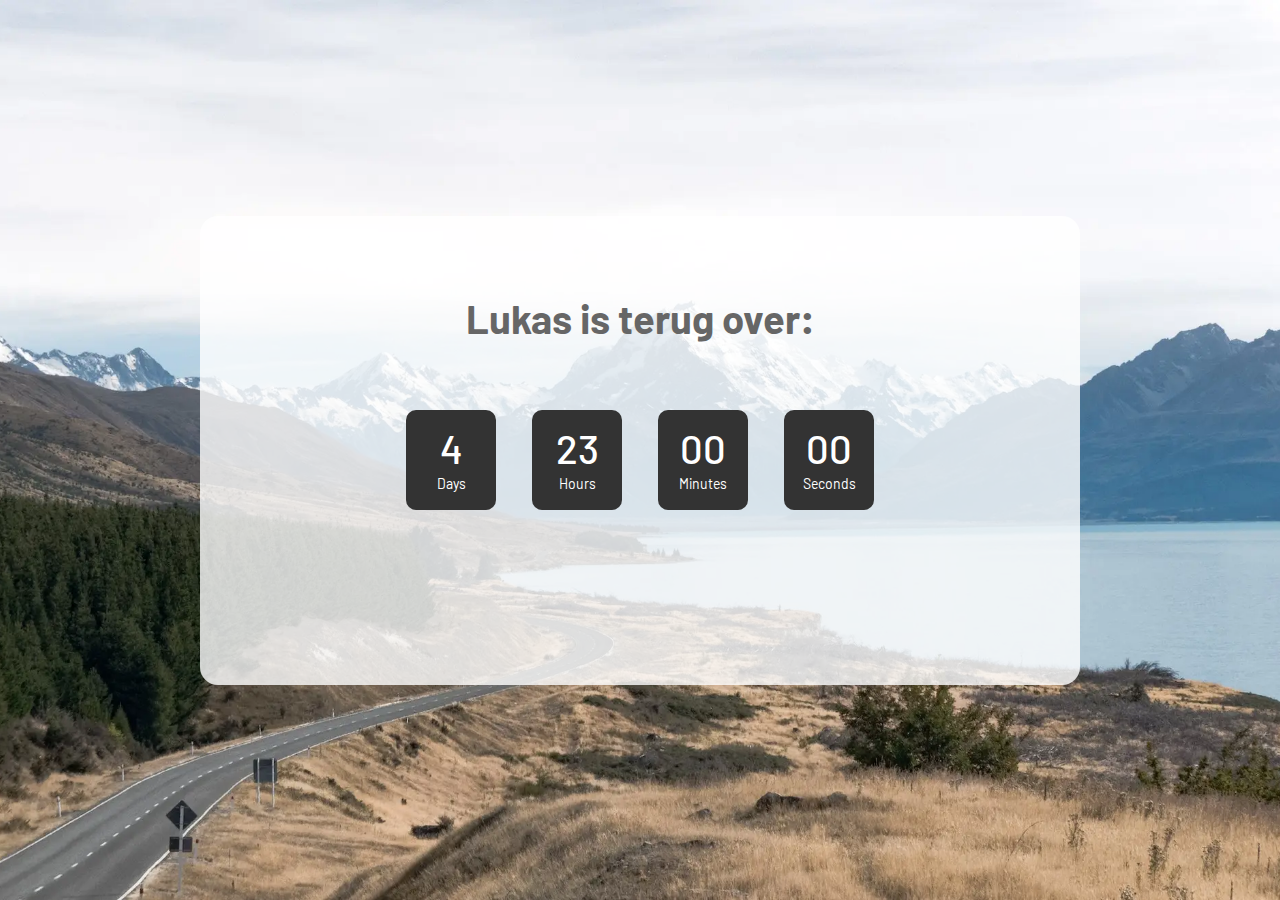
==== commit 9bed3a35: "Make wannerislukasterug ready for my next trip" ====
--- a/wanneerislukasterug/index.html
+++ b/wanneerislukasterug/index.html
@@ -22,7 +22,7 @@
 <body>
 	
 	
-	<div class="bg-img1 size1 flex-w flex-c-m p-t-55 p-b-55 p-l-15 p-r-15" style="background-image: url('images/australia.jpg');">
+	<div class="bg-img1 size1 flex-w flex-c-m p-t-55 p-b-55 p-l-15 p-r-15" style="background-image: url('images/new-zealand.webp');">
 		<div class="wsize1 bor1 bg1 p-t-45 p-b-45 p-l-15 p-r-15 respon1">
 
 			<p class="txt-center m1-txt1 p-t-33 p-b-68 header-text" style="font-size: 40px !important; color: #666666 !important;">
@@ -71,14 +71,14 @@
 	<script src="vendor/countdowntime/moment-timezone-with-data.min.js"></script>
 	<script src="vendor/countdowntime/countdowntime.js"></script>
 	<script>
-		if (new Date() < new Date('2019', '1', '5')) {
+		if (new Date() < new Date('2023', '2', '8')) {
 			$('.header-text').text('Lukas is eindelijk (;P) weg over:')
 			$('.cd100').countdown100({
 			/*Set Endtime here*/
 			/*Endtime must be > current time*/
-			endtimeYear: 2019,
-			endtimeMonth: 2,
-			endtimeDate: 5,
+			endtimeYear: 2023,
+			endtimeMonth: 3,
+			endtimeDate: 8,
 			endtimeHours: 1,
 			endtimeMinutes: 0,
 			endtimeSeconds: 0,
@@ -91,10 +91,10 @@
 			$('.cd100').countdown100({
 			/*Set Endtime here*/
 			/*Endtime must be > current time*/
-			endtimeYear: 2019,
-			endtimeMonth: 8,
-			endtimeDate: 1,
-			endtimeHours: 1,
+			endtimeYear: 2023,
+			endtimeMonth: 7,
+			endtimeDate: 4,
+			endtimeHours: 23,
 			endtimeMinutes: 0,
 			endtimeSeconds: 0,
 			timeZone: "Europe/Amsterdam" 
